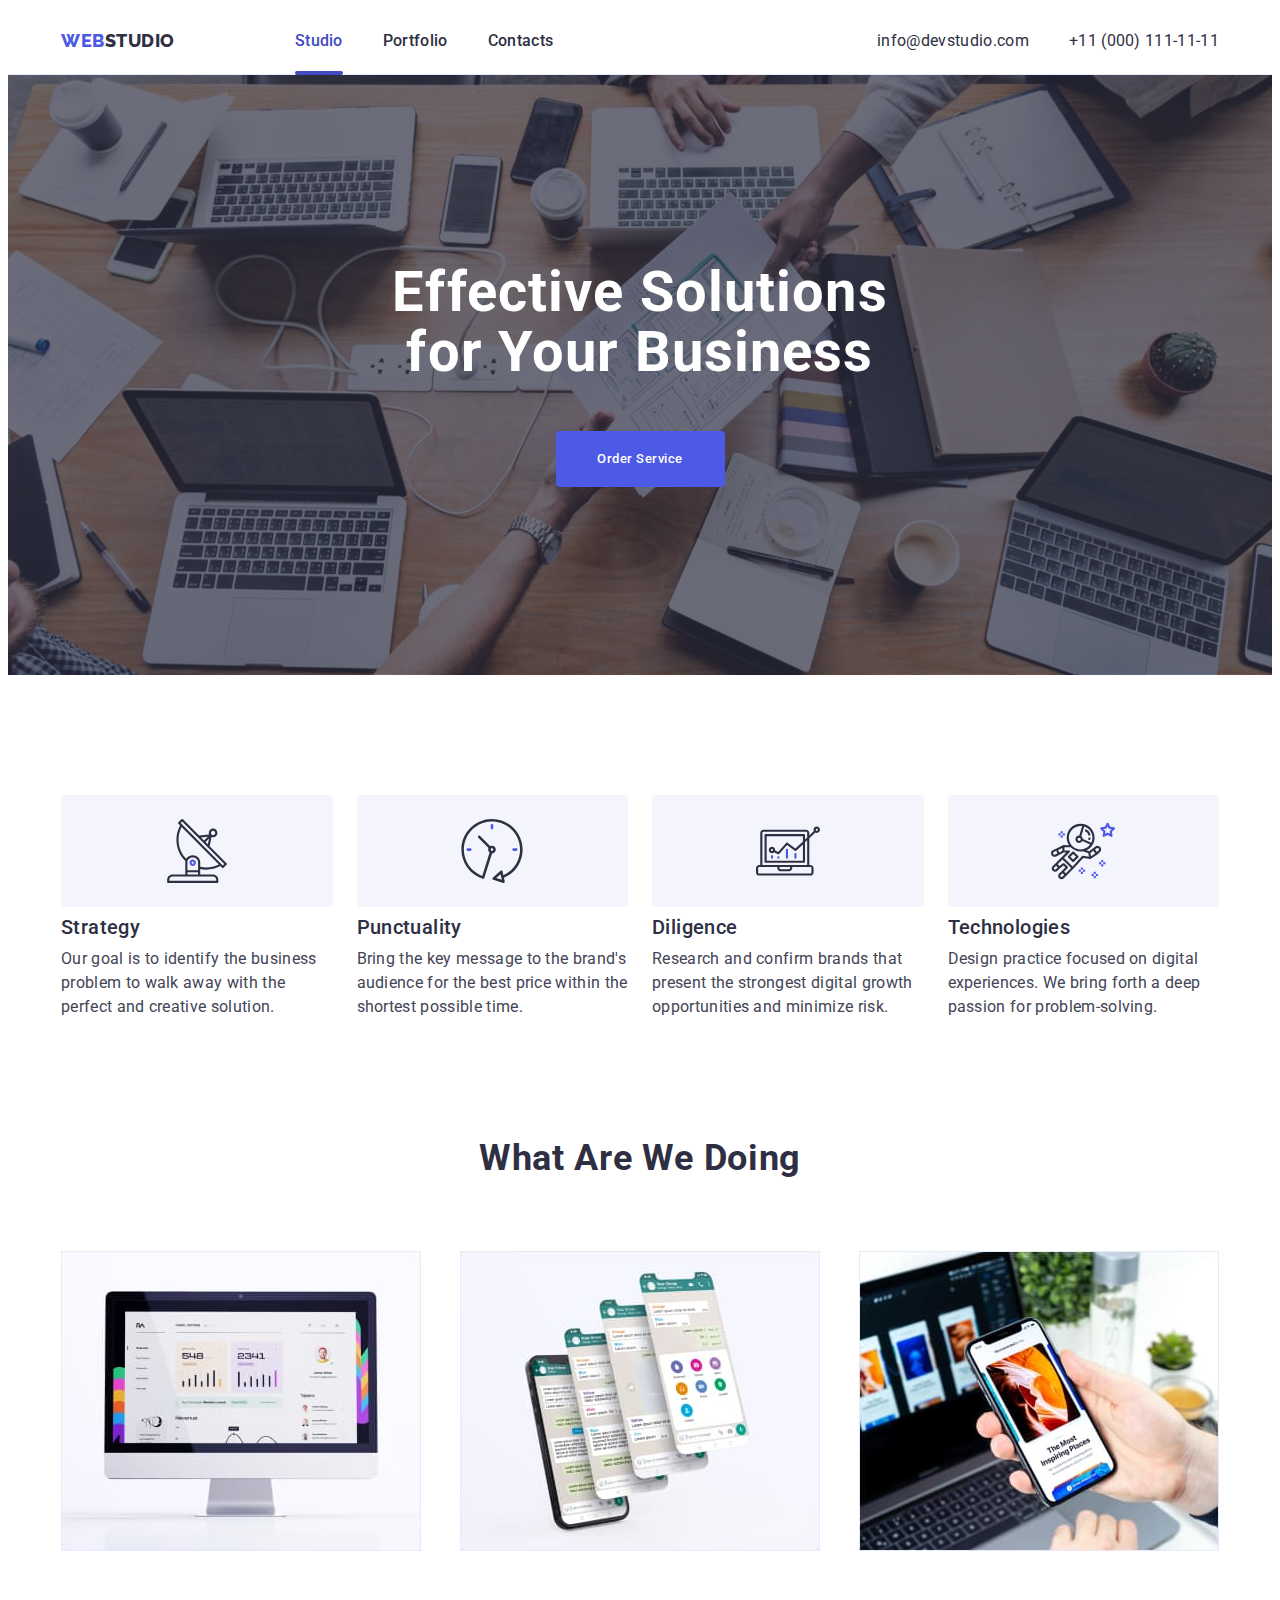
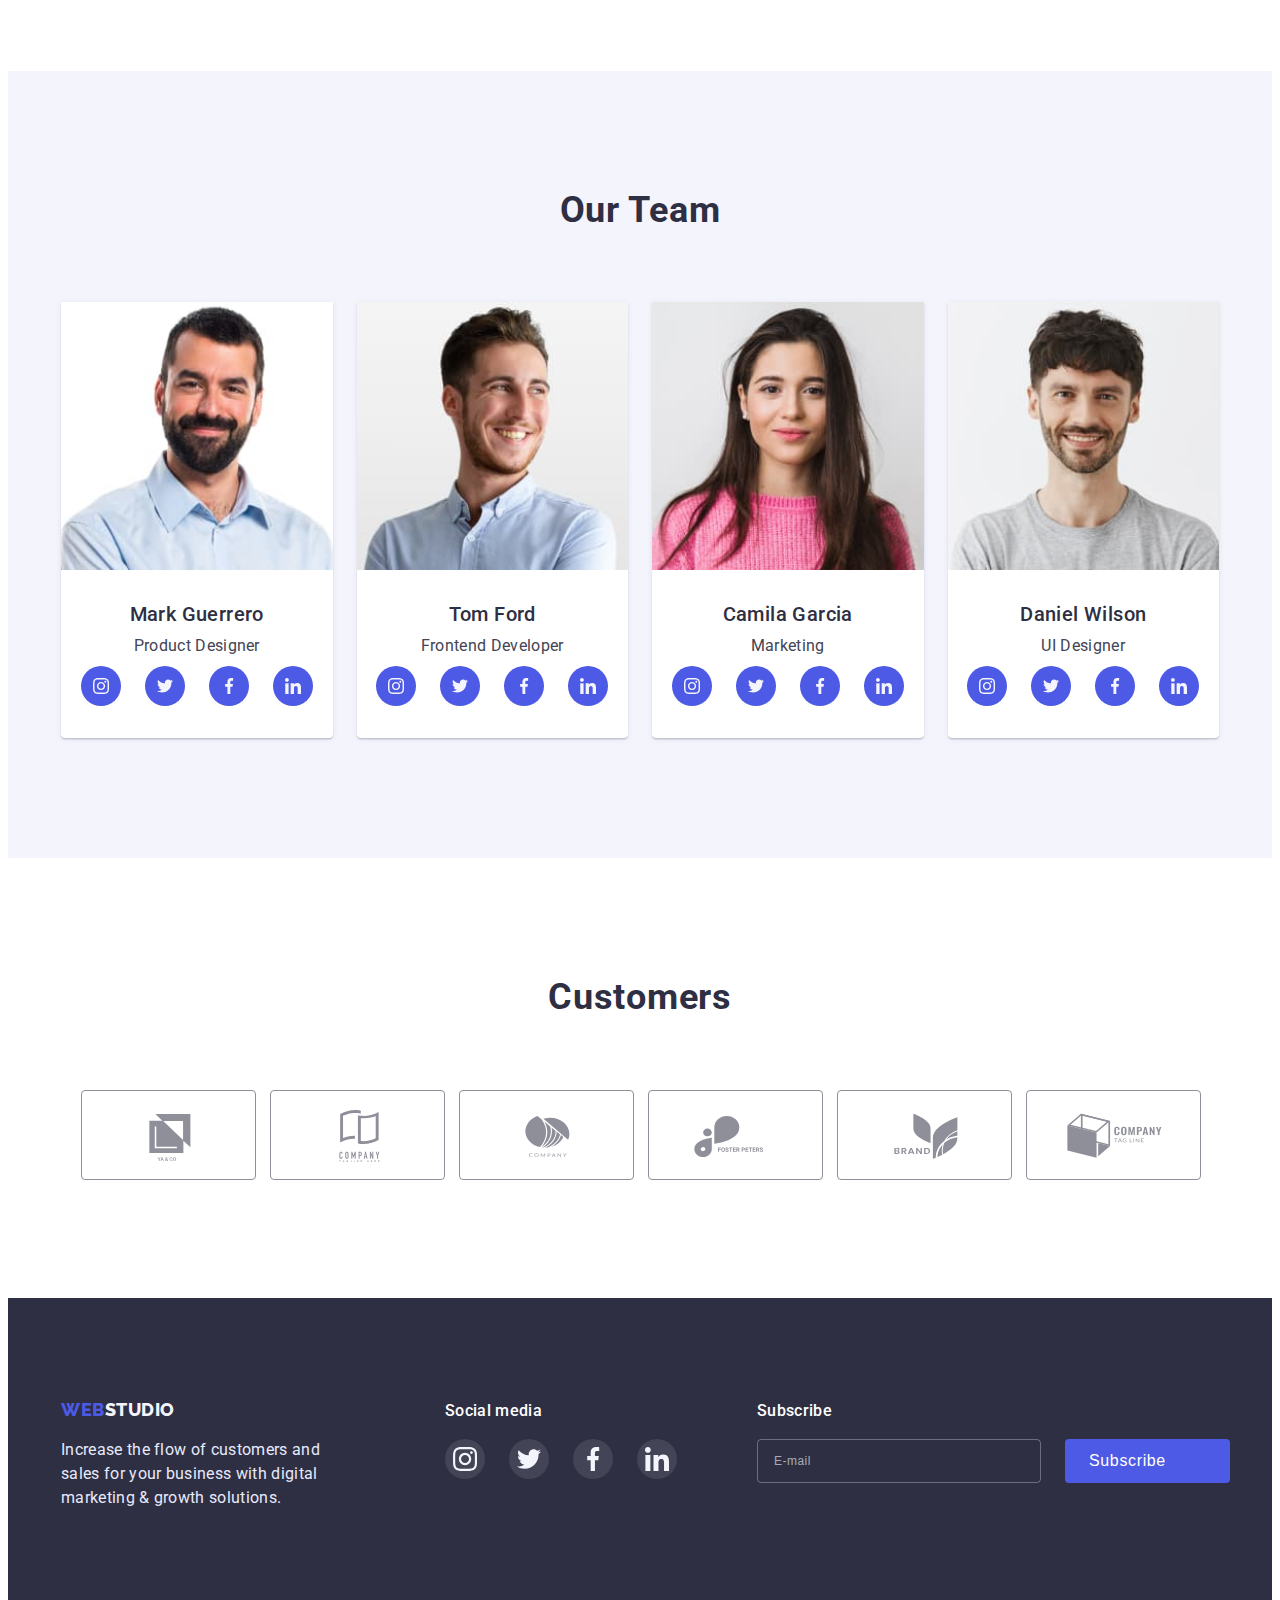
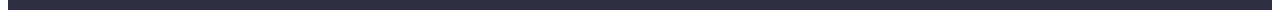
==== index.html @ ebe0e132 "mobile" ====
<!DOCTYPE html>
<html lang="en">
  <head>
    <meta charset="UTF-8" />
    <meta http-equiv="X-UA-Compatible" content="IE=edge" />
    <meta name="viewport" content="width=device-width, initial-scale=1.0" />

    <title>WebStudio</title>

    <meta name="viewport" content="width=device-width, initial-scale=1.0" />

    <link rel="icon" href="./images/favicon.ico" type="image/x-icon" />

    <link rel="preconnect" href="https://fonts.googleapis.com" />
    <link rel="preconnect" href="https://fonts.gstatic.com" crossorigin />
    <link
      href="https://fonts.googleapis.com/css2?family=Raleway:wght@800&family=Roboto:wght@400;500;700&display=swap"
      rel="stylesheet"
    />
    <link
      rel="stylesheet"
      href="https://cdnjs.cloudflare.com/ajax/libs/modern-normalize/1.1.0/modern-normalize.min.css"
      integrity="sha512-wpPYUAdjBVSE4KJnH1VR1HeZfpl1ub8YT/NKx4PuQ5NmX2tKuGu6U/JRp5y+Y8XG2tV+wKQpNHVUX03MfMFn9Q=="
      crossorigin="anonymous"
      referrerpolicy="no-referrer"
    />
    <link rel="stylesheet" href="./css/styles.css" />
    <link rel="stylesheet" href="./css/mobile.css" />
    <link rel="stylesheet" href="./css/tablet.css" />
    <link rel="stylesheet" href="./css/desktop.css" />
  </head>

  <body>
    <!-- header -->
    <header class="header-section">
      <div class="header container">
        <nav class="header-nav">
          <a class="logo-header" href="./index.html"
            ><span class="logo-web">Web</span>Studio</a
          >
          <button class="btn-burger" type="button">
            <svg class="icon-burger" width="32" height="22">
              <use href="./images/icons.svg#icon-menu"></use>
            </svg>
          </button>
          <ul class="nav-list">
            <li>
              <a class="nav-link is-active" href="./index.html">Studio</a>
            </li>
            <li><a class="nav-link" href="./portfolio.html">Portfolio</a></li>
            <li><a class="nav-link" href="#">Contacts</a></li>
          </ul>
        </nav>
        <address class="address">
          <ul class="address-list">
            <li>
              <a class="address-link" href="mailto:info@devstudio.com"
                >info@devstudio.com</a
              >
            </li>
            <li>
              <a class="address-link" href="tel:+110001111111"
                >+11 (000) 111-11-11</a
              >
            </li>
          </ul>
        </address>
      </div>
    </header>
    <main>
      <!-- hero -->
      <section class="hero-section">
        <div class="container">
          <h1 class="hero-header">Effective Solutions for Your Business</h1>
          <button class="hero-btn" type="button" data-modal-open>
            Order Service
          </button>
        </div>
      </section>
      <!-- features -->
      <section class="features">
        <div class="container">
          <h2 class="visually-hidden">Features</h2>
          <ul class="features-list">
            <li class="features-item">
              <div class="features-icon">
                <svg class="featurea-icon-pic" width="64" height="64">
                  <use href="./images/icons.svg#icon-antena"></use>
                </svg>
              </div>
              <h3 class="features-section-subtitle">Strategy</h3>
              <p class="features-description">
                Our goal is to identify the business problem to walk away with
                the perfect and creative solution.
              </p>
            </li>
            <li class="features-item">
              <div class="features-icon">
                <svg class="featurea-icon-pic" width="64" height="64">
                  <use href="./images/icons.svg#icon-clock"></use>
                </svg>
              </div>
              <h3 class="features-section-subtitle">Punctuality</h3>
              <p class="features-description">
                Bring the key message to the brand's audience for the best price
                within the shortest possible time.
              </p>
            </li>
            <li class="features-item">
              <div class="features-icon">
                <svg class="featurea-icon-pic" width="64" height="64">
                  <use href="./images/icons.svg#icon-diagram"></use>
                </svg>
              </div>
              <h3 class="features-section-subtitle">Diligence</h3>
              <p class="features-description">
                Research and confirm brands that present the strongest digital
                growth opportunities and minimize risk.
              </p>
            </li>
            <li class="features-item">
              <div class="features-icon">
                <svg class="featurea-icon-pic" width="64" height="64">
                  <use href="./images/icons.svg#icon-astronaut"></use>
                </svg>
              </div>
              <h3 class="features-section-subtitle">Technologies</h3>
              <p class="features-description">
                Design practice focused on digital experiences. We bring forth a
                deep passion for problem-solving.
              </p>
            </li>
          </ul>
        </div>
      </section>

      <!-- doing -->

      <section class="doing-section">
        <div class="container">
          <h2 class="section-title">What are we doing</h2>
          <ul class="doing-container">
            <li>
              <img
                class="card-img"
                src="./images/pc.jpg"
                alt="Monitor shows graphic"
                height="300"
                width="360"
              />
            </li>
            <li>
              <img
                class="card-img"
                src="./images/smartphon-ui.jpg"
                alt="Smartphone UI"
                height="300"
                width="360"
              />
            </li>
            <li>
              <img
                class="card-img"
                src="./images/smartphone-in-hand.jpg"
                alt="Smartphone in hand"
                height="300"
                width="360"
              />
            </li>
          </ul>
        </div>
      </section>
      <!-- team -->
      <section class="team-section">
        <div class="container">
          <h2 class="section-title">Our Team</h2>
          <ul class="team-container">
            <li class="team-card">
              <img
                class="card-img"
                src="./images/mark.jpg"
                alt="Men in blue shirt"
                height="260"
                width="264"
              />
              <div class="team-card-description">
                <h3 class="section-subtitle">Mark Guerrero</h3>
                <p class="team-card-profession">Product Designer</p>
                <ul class="social-links">
                  <li class="social-icon">
                    <a
                      href="https://www.instagram.com/"
                      target="_blank"
                      rel="noopener noreferrer"
                      class="social-icon-link"
                    >
                      <svg class="social-icon-pic" width="16" height="16">
                        <use href="./images/icons.svg#icon-instagram"></use>
                      </svg>
                    </a>
                  </li>
                  <li class="social-icon">
                    <a
                      href="https://www.twitter.com/"
                      target="_blank"
                      rel="noopener noreferrer"
                      class="social-icon-link"
                    >
                      <svg class="social-icon-pic" width="16" height="16">
                        <use href="./images/icons.svg#icon-twitter"></use>
                      </svg>
                    </a>
                  </li>
                  <li class="social-icon">
                    <a
                      href="https://www.facebook.com/"
                      target="_blank"
                      rel="noopener noreferrer"
                      class="social-icon-link"
                    >
                      <svg class="social-icon-pic" width="16" height="16">
                        <use href="./images/icons.svg#icon-facebook"></use>
                      </svg>
                    </a>
                  </li>
                  <li class="social-icon">
                    <a
                      href="https://www.linkedin.com/"
                      target="_blank"
                      rel="noopener noreferrer"
                      class="social-icon-link"
                    >
                      <svg class="social-icon-pic" width="16" height="16">
                        <use href="./images/icons.svg#icon-linkedin"></use>
                      </svg>
                    </a>
                  </li>
                </ul>
              </div>
            </li>
            <li class="team-card">
              <img
                class="card-img"
                src="./images/tom.jpg"
                alt="Smiling young men"
                height="260"
                width="264"
              />
              <div class="team-card-description">
                <h3 class="section-subtitle">Tom Ford</h3>
                <p class="team-card-profession">Frontend Developer</p>
                <ul class="social-links">
                  <li class="social-icon">
                    <a
                      href="https://www.instagram.com/"
                      target="_blank"
                      rel="noopener noreferrer"
                      class="social-icon-link"
                    >
                      <svg class="social-icon-pic" width="16" height="16">
                        <use href="./images/icons.svg#icon-instagram"></use>
                      </svg>
                    </a>
                  </li>
                  <li class="social-icon">
                    <a
                      href="https://www.twitter.com/"
                      target="_blank"
                      rel="noopener noreferrer"
                      class="social-icon-link"
                    >
                      <svg class="social-icon-pic" width="16" height="16">
                        <use href="./images/icons.svg#icon-twitter"></use>
                      </svg>
                    </a>
                  </li>
                  <li class="social-icon">
                    <a
                      href="https://www.facebook.com/"
                      target="_blank"
                      rel="noopener noreferrer"
                      class="social-icon-link"
                    >
                      <svg class="social-icon-pic" width="16" height="16">
                        <use href="./images/icons.svg#icon-facebook"></use>
                      </svg>
                    </a>
                  </li>
                  <li class="social-icon">
                    <a
                      href="https://www.linkedin.com/"
                      target="_blank"
                      rel="noopener noreferrer"
                      class="social-icon-link"
                    >
                      <svg class="social-icon-pic" width="16" height="16">
                        <use href="./images/icons.svg#icon-linkedin"></use>
                      </svg>
                    </a>
                  </li>
                </ul>
              </div>
            </li>
            <li class="team-card">
              <img
                class="card-img"
                src="./images/camila.jpg"
                alt="Young women in a pink sweater"
                height="260"
                width="264"
              />
              <div class="team-card-description">
                <h3 class="section-subtitle">Camila Garcia</h3>
                <p class="team-card-profession">Marketing</p>
                <ul class="social-links">
                  <li class="social-icon">
                    <a
                      href="https://www.instagram.com/"
                      target="_blank"
                      rel="noopener noreferrer"
                      class="social-icon-link"
                    >
                      <svg class="social-icon-pic" width="16" height="16">
                        <use href="./images/icons.svg#icon-instagram"></use>
                      </svg>
                    </a>
                  </li>
                  <li class="social-icon">
                    <a
                      href="https://www.twitter.com/"
                      target="_blank"
                      rel="noopener noreferrer"
                      class="social-icon-link"
                    >
                      <svg class="social-icon-pic" width="16" height="16">
                        <use href="./images/icons.svg#icon-twitter"></use>
                      </svg>
                    </a>
                  </li>
                  <li class="social-icon">
                    <a
                      href="https://www.facebook.com/"
                      target="_blank"
                      rel="noopener noreferrer"
                      class="social-icon-link"
                    >
                      <svg class="social-icon-pic" width="16" height="16">
                        <use href="./images/icons.svg#icon-facebook"></use>
                      </svg>
                    </a>
                  </li>
                  <li class="social-icon">
                    <a
                      href="https://www.linkedin.com/"
                      target="_blank"
                      rel="noopener noreferrer"
                      class="social-icon-link"
                    >
                      <svg class="social-icon-pic" width="16" height="16">
                        <use href="./images/icons.svg#icon-linkedin"></use>
                      </svg>
                    </a>
                  </li>
                </ul>
              </div>
            </li>
            <li class="team-card">
              <img
                class="card-img"
                src="./images/daniel.jpg"
                alt="Men in a gray t-shirt"
                height="260"
                width="264"
              />
              <div class="team-card-description">
                <h3 class="section-subtitle">Daniel Wilson</h3>
                <p class="team-card-profession">UI Designer</p>
                <ul class="social-links">
                  <li class="social-icon">
                    <a
                      href="https://www.instagram.com/"
                      target="_blank"
                      rel="noopener noreferrer"
                      class="social-icon-link"
                    >
                      <svg class="social-icon-pic" width="16" height="16">
                        <use href="./images/icons.svg#icon-instagram"></use>
                      </svg>
                    </a>
                  </li>
                  <li class="social-icon">
                    <a
                      href="https://www.twitter.com/"
                      target="_blank"
                      rel="noopener noreferrer"
                      class="social-icon-link"
                    >
                      <svg class="social-icon-pic" width="16" height="16">
                        <use href="./images/icons.svg#icon-twitter"></use>
                      </svg>
                    </a>
                  </li>
                  <li class="social-icon">
                    <a
                      href="https://www.facebook.com/"
                      target="_blank"
                      rel="noopener noreferrer"
                      class="social-icon-link"
                    >
                      <svg class="social-icon-pic" width="16" height="16">
                        <use href="./images/icons.svg#icon-facebook"></use>
                      </svg>
                    </a>
                  </li>
                  <li class="social-icon">
                    <a
                      href="https://www.linkedin.com/"
                      target="_blank"
                      rel="noopener noreferrer"
                      class="social-icon-link"
                    >
                      <svg class="social-icon-pic" width="16" height="16">
                        <use href="./images/icons.svg#icon-linkedin"></use>
                      </svg>
                    </a>
                  </li>
                </ul>
              </div>
            </li>
          </ul>
        </div>
      </section>
      <!-- custumers -->
      <section class="custumers-section">
        <div class="container">
          <h2 class="section-title">Customers</h2>
          <ul class="custumers">
            <li class="custumers-icon">
              <a href="#" class="custumers-icon-link">
                <svg class="custumers-icon-pic" width="104" height="56">
                  <use href="./images/icons.svg#icon-client1"></use>
                </svg>
              </a>
            </li>
            <li class="custumers-icon">
              <a href="#" class="custumers-icon-link">
                <svg class="custumers-icon-pic" width="104" height="56">
                  <use href="./images/icons.svg#icon-client2"></use>
                </svg>
              </a>
            </li>
            <li class="custumers-icon">
              <a href="#" class="custumers-icon-link">
                <svg class="custumers-icon-pic" width="104" height="56">
                  <use href="./images/icons.svg#icon-client3"></use>
                </svg>
              </a>
            </li>
            <li class="custumers-icon">
              <a href="#" class="custumers-icon-link">
                <svg class="custumers-icon-pic" width="104" height="56">
                  <use href="./images/icons.svg#icon-client4"></use>
                </svg>
              </a>
            </li>
            <li class="custumers-icon">
              <a href="#" class="custumers-icon-link">
                <svg class="custumers-icon-pic" width="104" height="56">
                  <use href="./images/icons.svg#icon-client5"></use>
                </svg>
              </a>
            </li>
            <li class="custumers-icon">
              <a href="#" class="custumers-icon-link">
                <svg class="custumers-icon-pic" width="104" height="56">
                  <use href="./images/icons.svg#icon-client6"></use>
                </svg>
              </a>
            </li>
          </ul>
        </div>
      </section>
    </main>
    <!-- footer -->
    <footer class="footer-section">
      <div class="container footer-blocks">
        <div class="footer-studio">
          <a class="logo-footer logo-header" href="./index.html"
            ><span class="logo-web">Web</span>Studio</a
          >
          <p class="footer-text">
            Increase the flow of customers and sales for your business with
            digital marketing & growth solutions.
          </p>
        </div>

        <div class="footer-social">
          <p class="footer-social-discription">Social media</p>
          <ul class="social-links footer-social-gap">
            <li class="social-icon">
              <a
                href="https://www.instagram.com/"
                target="_blank"
                rel="noopener noreferrer"
                class="social-icon-link footer-social-icon"
              >
                <svg class="social-icon-pic" width="24" height="24">
                  <use href="./images/icons.svg#icon-instagram"></use>
                </svg>
              </a>
            </li>
            <li class="social-icon">
              <a
                href="https://www.twitter.com/"
                target="_blank"
                rel="noopener noreferrer"
                class="social-icon-link footer-social-icon"
              >
                <svg class="social-icon-pic" width="24" height="24">
                  <use href="./images/icons.svg#icon-twitter"></use>
                </svg>
              </a>
            </li>
            <li class="social-icon">
              <a
                href="https://www.facebook.com/"
                target="_blank"
                rel="noopener noreferrer"
                class="social-icon-link footer-social-icon"
              >
                <svg class="social-icon-pic" width="24" height="24">
                  <use href="./images/icons.svg#icon-facebook"></use>
                </svg>
              </a>
            </li>
            <li class="social-icon">
              <a
                href="https://www.linkedin.com/"
                target="_blank"
                rel="noopener noreferrer"
                class="social-icon-link footer-social-icon"
              >
                <svg class="social-icon-pic" width="24" height="24">
                  <use href="./images/icons.svg#icon-linkedin"></use>
                </svg>
              </a>
            </li>
          </ul>
        </div>

        <div class="footer-form">
          <p class="footer-social-discription">Subscribe</p>
          <form class="footer-subscribe">
            <input
              class="footer-input"
              type="email"
              placeholder="E-mail"
              name="user-email"
            />
            <button type="submit" class="btn-subscribe">
              Subscribe
              <svg height="24" width="24" class="btn-subscribe-pic">
                <use href="./images/icons.svg#icon-send"></use>
              </svg>
            </button>
          </form>
        </div>
      </div>
    </footer>

    <!-- backdrop -->
    <div class="backdrop is-hidden" data-modal>
      <div class="modal">
        <button class="close-btn" type="button" data-modal-close>
          <svg class="close-btn-pic" width="8px" height="8px">
            <use href="./images/icons.svg#icon-close"></use>
          </svg>
        </button>

        <p class="modal-header">
          Leave your contacts and we will call you back
        </p>
        <form class="form-modal">
          <ul>
            <li class="modal-input-item">
              <label class="modal-input-label label-name" for="name"
                >Name</label
              >
              <input
                type="text"
                name="name"
                id="name"
                class="modal-input input-name"
                required
              />
              <svg class="modal-input-pic" width="12" height="12">
                <use href="./images/icons.svg#icon-contact"></use>
              </svg>
            </li>

            <li class="modal-input-item">
              <label class="modal-input-label" for="phone">Phone</label>
              <input
                type="tel"
                name="phone"
                id="phone"
                class="modal-input"
                required
              />
              <svg class="modal-input-pic" width="13" height="13">
                <use href="./images/icons.svg#icon-phone"></use>
              </svg>
            </li>

            <li class="modal-input-item">
              <label class="modal-input-label" for="email">Email</label>
              <input
                type="email"
                name="email"
                id="email"
                class="modal-input"
                required
              />
              <svg class="modal-input-pic" width="15" height="12">
                <use href="./images/icons.svg#icon-mail"></use>
              </svg>
            </li>
          </ul>

          <label class="modal-input-label" for="text">Comment</label>
          <textarea
            name="comment"
            id="text"
            class="modal-input modal-input-textarea"
            placeholder="Text input"
          ></textarea>

          <div class="terms-acces">
            <label class="modal-input-label modal-input-terms" for="agree">
              <input
                class="modal-input-checkbox visually-hidden"
                type="checkbox"
                name="agree"
                id="agree"
                required
              /><span class="alt-checkbox"
                ><svg class="modal-check-pic" width="10" height="8">
                  <use href="./images/icons.svg#icon-checked"></use></svg
              ></span>
              I accept the terms and conditions of the
              <a class="privat-policy" href="#">Privacy Policy</a></label
            >
          </div>
          <button class="btn-modal-send" type="submit">Send</button>
        </form>
      </div>
    </div>

    <!-- mobile-menu -->

    <div class="mobile">
      <button class="close-btn mobile-close-btn" type="button" data-modal-close>
        <svg class="close-btn-pic" width="8px" height="8px">
          <use href="./images/icons.svg#icon-close"></use>
        </svg>
      </button>
      <ul class="mobile-nav-list">
        <li>
          <a class="nav-link" href="./index.html">Studio</a>
        </li>
        <li><a class="nav-link" href="./portfolio.html">Portfolio</a></li>
        <li><a class="nav-link mobile-nav-link" href="#">Contacts</a></li>
      </ul>
      <div class="mobile-bottom">
        <address class="mobile-address">
          <ul class="address-list">
            <li>
              <a class="mobile-phone" href="tel:+110001111111"
                >+11 (000) 111-11-11</a
              >
            </li>
            <li>
              <a class="address-link" href="mailto:info@devstudio.com"
                >info@devstudio.com</a
              >
            </li>
          </ul>
        </address>
        <ul class="social-links">
          <li class="social-icon">
            <a
              href="https://www.instagram.com/"
              target="_blank"
              rel="noopener noreferrer"
              class="social-icon-link"
            >
              <svg class="social-icon-pic" width="16" height="16">
                <use href="./images/icons.svg#icon-instagram"></use>
              </svg>
            </a>
          </li>
          <li class="social-icon">
            <a
              href="https://www.twitter.com/"
              target="_blank"
              rel="noopener noreferrer"
              class="social-icon-link"
            >
              <svg class="social-icon-pic" width="16" height="16">
                <use href="./images/icons.svg#icon-twitter"></use>
              </svg>
            </a>
          </li>
          <li class="social-icon">
            <a
              href="https://www.facebook.com/"
              target="_blank"
              rel="noopener noreferrer"
              class="social-icon-link"
            >
              <svg class="social-icon-pic" width="16" height="16">
                <use href="./images/icons.svg#icon-facebook"></use>
              </svg>
            </a>
          </li>
          <li class="social-icon">
            <a
              href="https://www.linkedin.com/"
              target="_blank"
              rel="noopener noreferrer"
              class="social-icon-link"
            >
              <svg class="social-icon-pic" width="16" height="16">
                <use href="./images/icons.svg#icon-linkedin"></use>
              </svg>
            </a>
          </li>
        </ul>
      </div>
    </div>
    <script src="./js/modal.js"></script>
  </body>
</html>
---- css/styles.css ----
body {
    background-color: var(--color-alternative);
    color: var(--color-text);
    line-height: 1.5;
    font-family: 'Roboto', sans-serif;
}

@keyframes pulse {
    0% {
        box-shadow: 0px 1px 1px 1px rgba(0, 0, 0, 0.14), 0px 1px 3px 1px rgba(0, 0, 0, 0.12), 0px 2px 1px 1px rgba(0, 0, 0, 0.2);
    }

    50% {
        box-shadow: 0px 3px 3px 1px rgba(77,
                90,
                229, 0.14), 0px 3px 3px 1px rgba(77,
                90,
                229, 0.12), 0px 3px 3px 1px rgba(077,
                90,
                229, 0.2);
    }

    100% {
        box-shadow: 0px 3px 3px 1px rgba(64,
                75,
                191, 0.14), 0px 3px 3px 1px rgba(64,
                75,
                191, 0.12), 0px 3px 3px 1px rgba(64,
                75,
                191, 0.2);
    }
}

h1,
h2,
h3,
h4,
h5,
h6,
p {
    margin: 0;
    padding: 0;
}

ul {
    list-style: none;
    margin: 0;
    padding: 0;
}

p {
    letter-spacing: 0.02em
}

:root {
    --color-text: #434455;
    --color-main: #4d5ae5;
    --color-hover: rgb(64, 75, 191);
    --color-text-accent: #2E2F42;
    --color-text-unaccent: #F4F4FD;
    --color-alternative: #fff;
    --transition-type: cubic-bezier(0.4, 0, 0.2, 1);
}

/* common styles */

/* .section-subtitle {
    font-weight: 500;
    font-size: 20px;
    line-height: 1.2;
    color: var(--color-text-accent);
    letter-spacing: 0.02em;
    margin-bottom: 8px;
}

.section-title {
    margin-bottom: 72px;
    font-size: 36px;
    line-height: 1.11;
    text-align: center;
    text-transform: capitalize;
    color: var(--color-text-accent);
    letter-spacing: 0.02em;
}

.card-img {
    max-width: 100%;
    display: block;
}

.social-links {
    display: flex;
    gap: 24px;
}

.social-icon {
    height: 40px;
    width: 40px;

}

.social-icon-pic {
    fill: var(--color-text-unaccent);
}

.social-icon-link {
    width: 100%;
    background-color: var(--color-main);
    border-radius: 50%;
    height: 100%;
    display: flex;
    justify-content: center;
    align-items: center;
    transition: background-color;
    transition-duration: 250ms;
    transition-timing-function: var(--transition-type);
}

.social-icon-link:hover,
.social-icon-link:focus {
    background-color: var(--color-hover);
    outline: none;
} */


/* header */








/* hero */








/* Features */



/* doing */



/* team */














/* custumers */










/* switcher */
.switcher-section {
    padding-top: 96px;
    padding-bottom: 120px;
}

.switcher {
    display: flex;
    justify-content: center;
    margin-bottom: 72px;
}

.switcher-btn {
    padding: 12px 24px;
    font-weight: 500;
    background-color: var(--color-text-unaccent);
    font-size: 16px;
    letter-spacing: 0.04em;
    color: var(--color-main);
    cursor: pointer;
    border-radius: 4px;
    border-width: 0;
    font-family: inherit;
    transition: color, box-shadow, background-color;
    transition-duration: 250ms;
    transition-timing-function: var(--transition-type);
}

.switcher-item:not(:last-child) {
    margin-right: 24px;
    outline: none;
}

.switcher-btn:hover,
.switcher-btn:focus {
    box-shadow: 0 2px 4px 0 rgba(0, 0, 0, 0.2), 0 3px 8px 0 rgba(0, 0, 0, 0.19);
    box-shadow: 0px 3px 1px rgba(0, 0, 0, 0.1), 0px 2px 1px rgba(0, 0, 0, 0.08), 0px 2px 2px rgba(0, 0, 0, 0.12);
    background-color: var(--color-hover);
    color: var(--color-text-unaccent);
    outline: none;
}

/* portfolio */
.portfolio {
    display: flex;
    flex-wrap: wrap;
    gap: 48px 24px;
}


.link-portfolio {
    display: block;
    height: 100%;
    width: 100%;
    text-decoration: none;
    color: inherit;
    transition: box-shadow;
    transition-duration: 250ms;
    transition-timing-function: var(--transition-type);
}

.portfolio-card-subscription {
    padding: 32px 0px 32px 16px;
    border: 1px solid #E7E9FC;

    border-top: none;
}

.link-portfolio:hover,
.link-portfolio:focus {
    box-shadow: 0px 1px 6px rgba(46, 47, 66, 0.08), 0px 1px 1px rgba(46, 47, 66, 0.16), 0px 2px 1px rgba(46, 47, 66, 0.08);
    outline: none;
}

.card-img-hover-thomb {
    position: relative;
    overflow: hidden;
}

.card-img-hover {
    position: absolute;
    height: 100%;
    width: 100%;
    background-color: var(--color-main);
    padding: 40px 32px;

    color: var(--color-text-unaccent);
    font-weight: 400;
    font-size: 16px;
    line-height: 24px;
    line-height: 1.5;
    letter-spacing: 0.02em;

    border-width: 0px;

    transition: transform;
    transition-duration: 250ms;
    transition-timing-function: var(--transition-type);
}



.link-portfolio:hover .card-img-hover,
.link-portfolio:focus .card-img-hover {
    transform: translateY(-100%);
}

/* footer */



























/* backdrop */
---- css/mobile.css ----
/* common styles */

.section-subtitle {
    font-weight: 500;
    font-size: 20px;
    line-height: 1.2;
    color: var(--color-text-accent);
    letter-spacing: 0.02em;
    margin-bottom: 8px;
}

.section-title {
    margin-bottom: 72px;
    font-size: 36px;
    line-height: 1.11;
    text-align: center;
    text-transform: capitalize;
    color: var(--color-text-accent);
    letter-spacing: 0.02em;
}

.card-img {
    max-width: 100%;
    width: 100%;
    height: auto;
    display: block;
}

.social-links {
    display: flex;
    justify-content: space-between;

}

.social-icon {
    height: 40px;
    width: 40px;

}

.social-icon-pic {
    fill: var(--color-text-unaccent);
}

.social-icon-link {
    width: 100%;
    background-color: var(--color-main);
    border-radius: 50%;
    margin: 0 auto;
    height: 100%;
    display: flex;
    justify-content: center;
    align-items: center;
    transition: background-color;
    transition-duration: 250ms;
    transition-timing-function: var(--transition-type);
}

.social-icon-link:hover,
.social-icon-link:focus {
    background-color: var(--color-hover);
    outline: none;
}

.container {
    width: 100%;
    margin: 0px auto;
    padding: 0px 15px;

}

/* header */

.logo-web {
    color: var(--color-main)
}

.logo-header {
    font-family: 'Raleway', sans-serif;
    font-weight: 800;
    font-size: 18px;
    line-height: 1.33;
    letter-spacing: 0.03em;
    text-transform: uppercase;
    text-decoration: none;
    color: var(--color-text-accent);

}

.btn-burger {
    border: none;
}


.header {

    padding-top: 24px;
    padding-bottom: 22px;
}

.header-section {
    border-bottom: 1px solid #E7E9FC;
}

.header-nav {
    display: flex;
    align-items: center;
    justify-content: space-between;
}

.nav-list {
    display: none
}


.address {
    display: none;
}



/* hero */

.hero-section {
    background-image: linear-gradient(rgba(46, 47, 66, 0.7), rgba(46, 47, 66, 0.7)),
        url(../images/people-office.jpg);
    background-position: center;
    background-repeat: no-repeat;
    max-width: 1440px;
    object-fit: contain;
    margin-left: auto;
    margin-right: auto;
    padding: 112px 0px;
    text-align: center;
}

.hero-header {
    margin: 0px auto 72px;
    font-size: 36px;
    line-height: 1.11;
    letter-spacing: 0.02em;
    color: var(--color-alternative);
    max-width: 496px;
}

.hero-btn {
    font-weight: 500;
    letter-spacing: 0.04em;
    color: var(--color-alternative);
    background-color: var(--color-main);
    cursor: pointer;
    border-width: 0;
    width: 169px;
    height: 56px;
    border-radius: 4px;
    font-family: inherit;
    transition: background-color;
    transition-duration: 250ms;
    transition-timing-function: var(--transition-type);

}

.hero-btn:hover,
.hero-btn:focus {
    background-color: var(--color-hover);
    outline: none;
}

/* features */

.visually-hidden {
    position: absolute;
    width: 1px;
    height: 1px;
    margin: -1px;
    border: 0;
    padding: 0;

    white-space: nowrap;
    clip-path: inset(100%);
    clip: rect(0 0 0 0);
    overflow: hidden;
}

.features>.container {
    padding: 0 16px;
}

.features {
    padding-top: 96px;
    padding-bottom: 96px;
}

.features-list {
    display: flex;
    flex-wrap: wrap;
    gap: 72px;

}

.features-section-subtitle {
    margin: 0 auto;
    font-weight: 700;
    font-size: 36px;
    line-height: 1.11;
    text-align: center;
    letter-spacing: 0.02em;
}

.features-item {
    flex-basis: 100%;
}

.features-icon {
    display: none;
}

/* doing */

.doing-section {
    display: none;

}

/* team */


.team-section {
    background-color: var(--color-text-unaccent);
    padding-top: 96px;
    padding-bottom: 128px;

}

.team-container {
    display: flex;
    flex-wrap: wrap;
    gap: 72px;
}

.team-card {

    flex-basis: 100%;
    border-radius: 4px;
    background-color: var(--color-alternative);
    box-shadow: 0px 1px 6px rgba(46, 47, 66, 0.08), 0px 1px 1px rgba(46, 47, 66, 0.16), 0px 2px 1px rgba(46, 47, 66, 0.08);
    border-radius: 0px 0px 4px 4px;
}

.team-card-description {
    padding: 32px 16px;
    text-align: center;
}

.team-card-social {
    display: flex;
}

.team-card-social {
    display: flex;
    padding-top: 8px;
    justify-content: space-between;
}

.team-card-profession {
    margin-bottom: 8px;
}

/* costumers */

.custumers-section {
    padding-top: 96px;
    padding-bottom: 96px;
}

.custumers {
    display: flex;
    flex-wrap: wrap;
    justify-content: center;
    gap: 72px 16px;
}

.custumers-icon {
    width: calc((100% - 16px) / 2);
    height: 88px;
}

.custumers-icon-link {
    height: 100%;
    width: 100%;
    display: flex;
    border-radius: 4px;
    border: 1px solid #8E8F99;
    justify-content: center;
    align-items: center;
    transition: border-color;
    transition-duration: 250ms;
    transition-timing-function: var(--transition-type);

}

.custumers-icon-pic {
    fill: #8E8F99;
    transition: fill;
    transition-duration: 250ms;
    transition-timing-function: var(--transition-type);
}

.custumers-icon-link:hover,
.custumers-icon-link:focus {
    border-color: var(--color-hover);
    outline: none;
}

.custumers-icon-link:hover .custumers-icon-pic,
.custumers-icon-link:focus .custumers-icon-pic {
    fill: var(--color-hover);
    outline: none;
}

/* footer */
.secttion-footer>.container {
    padding: 0 15px;
}

.footer-section {
    background-color: var(--color-text-accent);
    padding-top: 96px;
    padding-bottom: 96px;
    text-align: center;
}

.footer-blocks {
    display: flex;
    flex-wrap: wrap;
    gap: 72px;
    justify-content: center;
}

.logo-footer {
    color: var(--color-text-unaccent);
    padding-bottom: 17px;
    display: block;
}

.footer-text {
    width: 268px;
    text-align: left;
    color: #E7E9FC;

}

.footer-social-gap {
    gap: 16px
}

.footer-social-discription {
    color: var(--color-alternative);
    margin-bottom: 16px;
    font-weight: 500;
}



.footer-social-icon {
    background-color: rgba(256, 256, 256, 0.1);
}

.footer-social-icon:hover,
.footer-social-icon:focus {
    background-color: #31D0AA;
    outline: none;
}

.footer-subscribe {
    justify-content: center;
    flex-wrap: wrap;
    display: flex;
    gap: 16px;
}

.btn-subscribe {
    padding: 8px 24px;
    background-color: var(--color-main);
    border-width: 0px;
    border-radius: 4px;
    font-size: 16px;
    line-height: 1.5;
    letter-spacing: 0.04em;
    font-weight: 500;
    color: var(--color-alternative);
    display: flex;
    gap: 16px;
    align-items: center;
    cursor: pointer;
    transition: background-color;
    transition-duration: 250ms;
    transition-timing-function: var(--transition-type);
}

.btn-subscribe:hover,
.btn-subscribe:focus {
    outline: none;
    background-color: var(--color-hover);
}

.footer-input::placeholder {
    color: rgba(255, 255, 255, 0.6);
    font-size: 12px;
    line-height: 2;
    letter-spacing: 0.04em;
    transition: color 250ms var(--transition-type);
}

.footer-input {
    padding-left: 16px;
    width: 100%;
    height: 40px;
    border-radius: 4px;
    background-color: transparent;
    border-width: 0;
    border: 1px solid rgba(255, 255, 255, 0.3);


    color: var(--color-alternative);
    font-size: 12px;
    line-height: 2;
    letter-spacing: 0.04em;
}

.footer-input:focus,
.footer-input:hover {
    outline: none;
    border: 1px solid var(--color-alternative);
}

.footer-input:focus::placeholder,
.footer-input:hover::placeholder {
    color: var(--color-alternative);
}

.btn-subscribe-pic {
    fill: var(--color-alternative);
}

/* backdrop */

.backdrop.is-hidden {
    opacity: 0;
    pointer-events: none;
    visibility: hidden;
}

.backdrop {
    position: fixed;
    top: 0;
    right: 0;
    width: 100%;
    height: 100%;
    background: rgba(46, 47, 66, 0.4);
    opacity: 1;
    visibility: visible;
    transition: opacity 250ms cubic-bezier(0.4, 0, 0.2, 1), visibility 250ms var(--transition-type);

}

.backdrop.is-hidden .modal {
    transform: translate(-50%, -50%) scale(1.1);
    visibility: hidden;
}

.modal {
    position: absolute;
    top: 50%;
    left: 50%;
    width: 100%;
    max-width: 392px;
    min-height: 586px;
    border-radius: 4px;
    padding: 24px 16px;
    background-color: var(--color-alternative);
    box-shadow: 0px 1px 1px rgba(0, 0, 0, 0.14), 0px 1px 3px rgba(0, 0, 0, 0.12), 0px 2px 1px rgba(0, 0, 0, 0.2);

    transform: translate(-50%, -50%) scale(1);
    transition: transform 250ms var(--transition-type);


    animation: pulse;
    animation-duration: 6s;
    animation-iteration-count: infinite;
}

.modal-header {

    line-height: 1.5;
    font-weight: 500;
    text-align: center;
    letter-spacing: 0.02em;
    margin-bottom: 16px;
    padding-top: 24px;
    color: var(--color-text-accent);
}

.close-btn {

    height: 24px;
    width: 24px;
    border-radius: 50%;
    border: 1px solid rgba(46, 47, 66, 0.1);
    background-color: #E7E9FC;
    margin-right: 8px;
    margin-left: auto;
    display: flex;
    justify-content: center;
    align-items: center;
    cursor: pointer;
    transition: background-color 250ms var(--transition-type);

}

.modal-input-item {
    position: relative;
    margin-bottom: 8px;
}

.modal-input-label {
    display: block;
    font-size: 12px;
    line-height: 1.17;
    letter-spacing: 0.01em;
    color: #8E8F99;
    margin-bottom: 4px;
}

.modal-input {
    display: block;
    border-radius: 4px;
    width: 100%;
    height: 40px;
    border: 1px solid rgba(46, 47, 66, 0.2);
    padding-left: 38px;
    transition: border-color 250ms var(--transition-type);
}

.modal-input-pic {
    position: absolute;
    bottom: 14px;
    left: 19px;
    transition: fill 250ms var(--transition-type);
}

.modal-input-textarea {
    resize: none;
    height: 120px;
    padding: 8px 16px;
    width: 100%;
    margin-bottom: 18px;
}

.privat-policy {
    color: var(--color-main);
}

.modal-input-textarea::placeholder {
    font-size: 12px;
    line-height: 1.17;
    letter-spacing: 0.04em;
    color: rgba(46, 47, 66, 0.4);
}

.terms-acces {
    display: flex;
    align-items: center;
    gap: 8px;
}

.modal-input-terms {
    letter-spacing: 0.04em;
    margin: 0;
    margin-left: 24px;
    position: relative;
}

.modal-input:hover,
.modal-input:focus {
    outline: none;
    border: 1px solid var(--color-main);
}


.alt-checkbox {
    position: absolute;
    left: -23px;
    bottom: 1px;
    display: flex;
    align-items: center;
    justify-content: center;
    width: 16px;
    height: 16px;
    background-color: var(--color-text-unaccent);
    border: 1px solid #2E2F42;
    border-radius: 2px;

    transition: background-color 250ms var(--transition-type),
        border-color 250ms var(--transition-type);
}

.modal-check-pic {
    fill: var(--color-text-unaccent);
}

.modal-input:focus+.modal-input-pic,
.modal-input:hover+.modal-input-pic {
    fill: var(--color-main);
}

.modal-input-checkbox:checked+.alt-checkbox {
    background-color: var(--color-main);
    border-color: var(--color-main);
}

.btn-modal-send {
    display: block;
    height: auto;
    width: 169px;
    padding: 16px 32px;
    background-color: var(--color-main);
    box-shadow: 0px 4px 4px rgba(0, 0, 0, 0.15);
    border-radius: 4px;
    border: 0;
    margin: 0 auto;
    margin-top: 24px;
    font-weight: 500;
    font-size: 16px;
    line-height: 1.5;
    letter-spacing: 0.04em;
    color: var(--color-alternative);
    cursor: pointer;

    transition: background-color;
    transition-duration: 250ms;
    transition-timing-function: var(--transition-type);
}

.btn-modal-send:hover {

    background-color: var(--color-hover);
}

.close-btn-pic {
    fill: #2E2F42;
    transition: fill 250ms var(--transition-type);

}

.close-btn:hover,
.close-btn:focus {
    background-color: var(--color-hover);
    border: none;
}

.close-btn:hover .close-btn-pic,
.close-btn:focus .close-btn-pic {
    fill: var(--color-alternative);
}

/* mobile */

.mobile {
    position: fixed;
    display: flex;
    flex-direction: column;
    justify-content: space-between;
    top: 0;
    left: 0;
    width: 100%;
    height: 100%;
    min-width: 100%;
    min-height: 100%;
    padding: 80px 40px 40px 40px;
    background-color: #ffffff;
    z-index: 1;
    opacity: 1;
    transform: scale(1);
    transition: transform 250ms var(--transition-type);
    transition: opacity 250ms cubic-bezier(0.4, 0, 0.2, 1), visibility 250ms var(--transition-type);
}

.mobile.is-hidden {
    opacity: 0;
    pointer-events: none;
    visibility: hidden;
    transform: scale(0.6);
    transform-origin: right;
}

.mobile-nav-list {
    display: flex;
    flex-direction: column;
    gap: 40px;
    text-align: left;
}

.mobile-close-btn {
    height: 24px;
    width: 24px;
    position: absolute;
    top: 24px;
    right: 24px;
    border-radius: 50%;
    border: 1px solid rgba(46, 47, 66, 0.1);

    margin-left: auto;
    display: flex;
    justify-content: center;
    align-items: center;
    cursor: pointer;
    background-color: transparent;
}

.nav-link {
    font-weight: 700;
    font-size: 36px;
    line-height: 1.11;
    letter-spacing: 0.02em;
    color: var(--color-text-accent);
    text-decoration: none;
}

.mobile-nav-link {
    color: var(--color-main);
}

.mobile-address {
    text-align: left;
    margin-bottom: 48px;
}

.mobile-phone {
    display: block;
    margin-bottom: 40px;
    font-weight: 700;
    font-size: 36px;
    line-height: 1.11;

    letter-spacing: 0.02em;
    text-decoration: none;
    font-style: normal;
    color: var(--color-main);
}

.address-link {
    font-size: 20px;
    line-height: 1.2;
    letter-spacing: 0.02em;
    text-decoration: none;
    font-style: normal;
    color: #434455;
}


/* phone properties */

@media screen and (min-width: 480px) {
    .container {
        max-width: 428px;
    }

}

@media screen and (min-width: 480px) and (max-width: 479px) {
    .team-section>.container {
        padding: 0 82px;
    }
}
---- css/tablet.css ----
@media screen and (min-width: 768px) {

    /* commonstyles */

    .container {
        max-width: 768px;
        padding: 0 16px;
    }

    .section-subtitle {

        font-weight: 500;
        font-size: 20px;
        line-height: 1.2;
        color: var(--color-text-accent);
        letter-spacing: 0.02em;
        margin-bottom: 8px;
    }

    .social-links {
        justify-content: center;
        gap: 24px;

    }

    /* header */
    .btn-burger {
        display: none;
    }



    .header {
        padding: 0 16px;
        display: flex;
        align-items: center;
    }

    .header-nav {
        display: flex;
        align-items: center;
    }

    .nav-list {
        display: flex;
        margin-left: 120px;
        gap: 40px;
    }



    .nav-link {
        padding: 24px 0px;
        position: relative;
        display: block;
        font-weight: 500;
        font-size: 16px;
        color: var(--color-text-accent);
        text-decoration: none;
        letter-spacing: 0.02em;
        transition: color;
        transition-duration: 250ms;
        transition-timing-function: var(--transition-type);
    }

    .is-active {
        color: var(--color-hover);
    }

    .is-active::after {
        content: '';
        bottom: -1px;
        display: block;
        width: 100%;
        height: 4px;
        border-radius: 3px;
        position: absolute;
        background-color: var(--color-hover);
    }

    .nav-link:hover,
    .nav-link:focus {
        color: var(--color-hover);
        outline: none;
    }

    .address {
        display: block;
        font-style: normal;
        margin-left: auto;
    }

    .address-list {

        text-align: right;
    }

    .address-link {
        text-decoration: none;
        color: var(--color-text-accent);
        font-style: normal;
        font-size: 12px;
        line-height: 1.17;
        letter-spacing: 0.04em;

        transition: color;
        transition-duration: 250ms;
        transition-timing-function: var(--transition-type);
    }


    .address-link:hover,
    .address-link:focus {
        color: var(--color-hover);
        outline: none;

    }

    /* hero */

    .hero-section {
        padding: 112px 0px 108px 0px;
    }

    .hero-header {
        margin: 0px auto 40px;
        font-size: 56px;
        line-height: 1.07;
    }

    /* features */


    .features>.container {
        padding: 0 16px;
    }

    .features-list {
        gap: 72px 24px;
    }

    .features-section-subtitle {
        text-align: left;
        font-weight: 500;
        font-size: 20px;
        line-height: 1.2;
        color: var(--color-text-accent);
        letter-spacing: 0.02em;
        margin-bottom: 8px;
    }

    .features-item {
        flex-basis: calc((100% - 24px) / 2);
    }

    /* doing */

    /* team */

    .team-section {
        padding-bottom: 104px;
    }

    .team-container {
        gap: 64px 24px;
    }

    .team-card {
        flex-basis: calc((100% - 24px) / 2);
    }

    /* costumers */


    .costumers {
        gap: 72px 24px;
    }

    .custumers-icon {
        width: calc((100% - 24px * 2) / 3);
    }

    /* footer */



    .logo-footer {
        padding: 0;
    }

    .footer-section {
        text-align: left;
    }

    .footer-blocks {
        gap: 72px 24px;
        justify-content: start;
    }

    .footer-text {
        width: 264px;
        margin-top: 16px;

    }

    .footer-input {
        min-width: 264px;
    }

    .footer-social {

        justify-content: start;
    }

    .footer-social-discription {
        text-align: left;
    }

    .footer-subscribe {
        flex-wrap: nowrap;
        gap: 24px;
    }

    /* backdrop */

    .modal {
        max-width: 408px;
        padding: 24px;
    }

    .close-btn {
        margin-right: 0;
    }

    /* mobile */

    .mobile {
        display: none;
    }

    /* other properties */

    @media screen and (min-width: 768px) and (max-width: 1199px) {

        .team-section>.container {
            padding: 0 108px;
        }


        .footer-section>.container {
            padding: 0 108px;
        }

        .custumers-section>.container {
            padding: 0 108px;
        }
    }

    /* end */
}
---- css/desktop.css ----
@media screen and (min-width: 1200px) {

    /* commonstyles */

    .section-subtitle {
        font-weight: 500;
        font-size: 20px;
        line-height: 1.2;
        color: var(--color-text-accent);
        letter-spacing: 0.02em;
        margin-bottom: 8px;
    }

    .container {
        max-width: 1158px;
    }

    /* header */



    /* hero   */

    .hero-section {
        padding: 188px 0px;
    }

    .hero-header {
        margin: 0px auto 48px;
    }

    .address-list {
        display: flex;
        gap: 40px
    }

    .address-link {
        font-size: 16px;
        line-height: 1.5;
        letter-spacing: 0.02em;
    }

    /* features */

    .features {
        padding-top: 120px;
        padding-bottom: 120px;
    }

    .features-list {
        gap: 24px;
    }

    .features-item {
        flex-basis: calc((100% - 24px * 3) / 4);
    }

    .features-icon {
        height: 112px;
        width: 100%;
        display: flex;
        justify-content: center;
        align-items: center;
        background: #F4F4FD;
        border-radius: 4px;
        margin-bottom: 8px;
    }

    .features-section-subtitle {
        text-align: left;
        font-weight: 500;
        font-size: 20px;
        line-height: 1.2;
        color: var(--color-text-accent);
        letter-spacing: 0.02em;
        margin-bottom: 8px;
    }

    /* doing */

    .doing-section {
        display: block;
        padding-bottom: 120px;
    }


    .doing-container {
        display: flex;
        justify-content: space-between;
    }

    /* team */

    .team-section {
        background-color: var(--color-text-unaccent);
        padding-top: 120px;
        padding-bottom: 120px;

    }

    .team-container {
        gap: 24px;
    }

    .team-card {
        flex-basis: calc((100% - 24px * 3) / 4);
    }

    /* costumers */

    .custumers-section {
        padding-top: 120px;
        padding-bottom: 120px;
    }

    .costumers {
        gap: 24px;
    }


    .custumers-icon {
        width: calc((100% - 24px * 5) / 6);
    }

    /* footer */

    .footer-section {
        display: flex;
        padding-top: 100px;
        padding-bottom: 100px;
        justify-content: flex-start;
    }


    .footer-blocks {
        gap: 0;
        flex-wrap: nowrap;
        align-items: baseline;
    }


    .footer-studio {
        margin-right: 120px;
    }

    .footer-social {
        margin-right: 80px;
    }

    .footer-subscribe {

        gap: 24px;
    }


    .footer-input {
        width: 264px;
    }


    /* backdrop */

    .modal {

        min-height: 584px;

    }



    .modal-input-textarea {
        margin-bottom: 16px;
        padding: 8px 18px;
    }

    /* end */
}
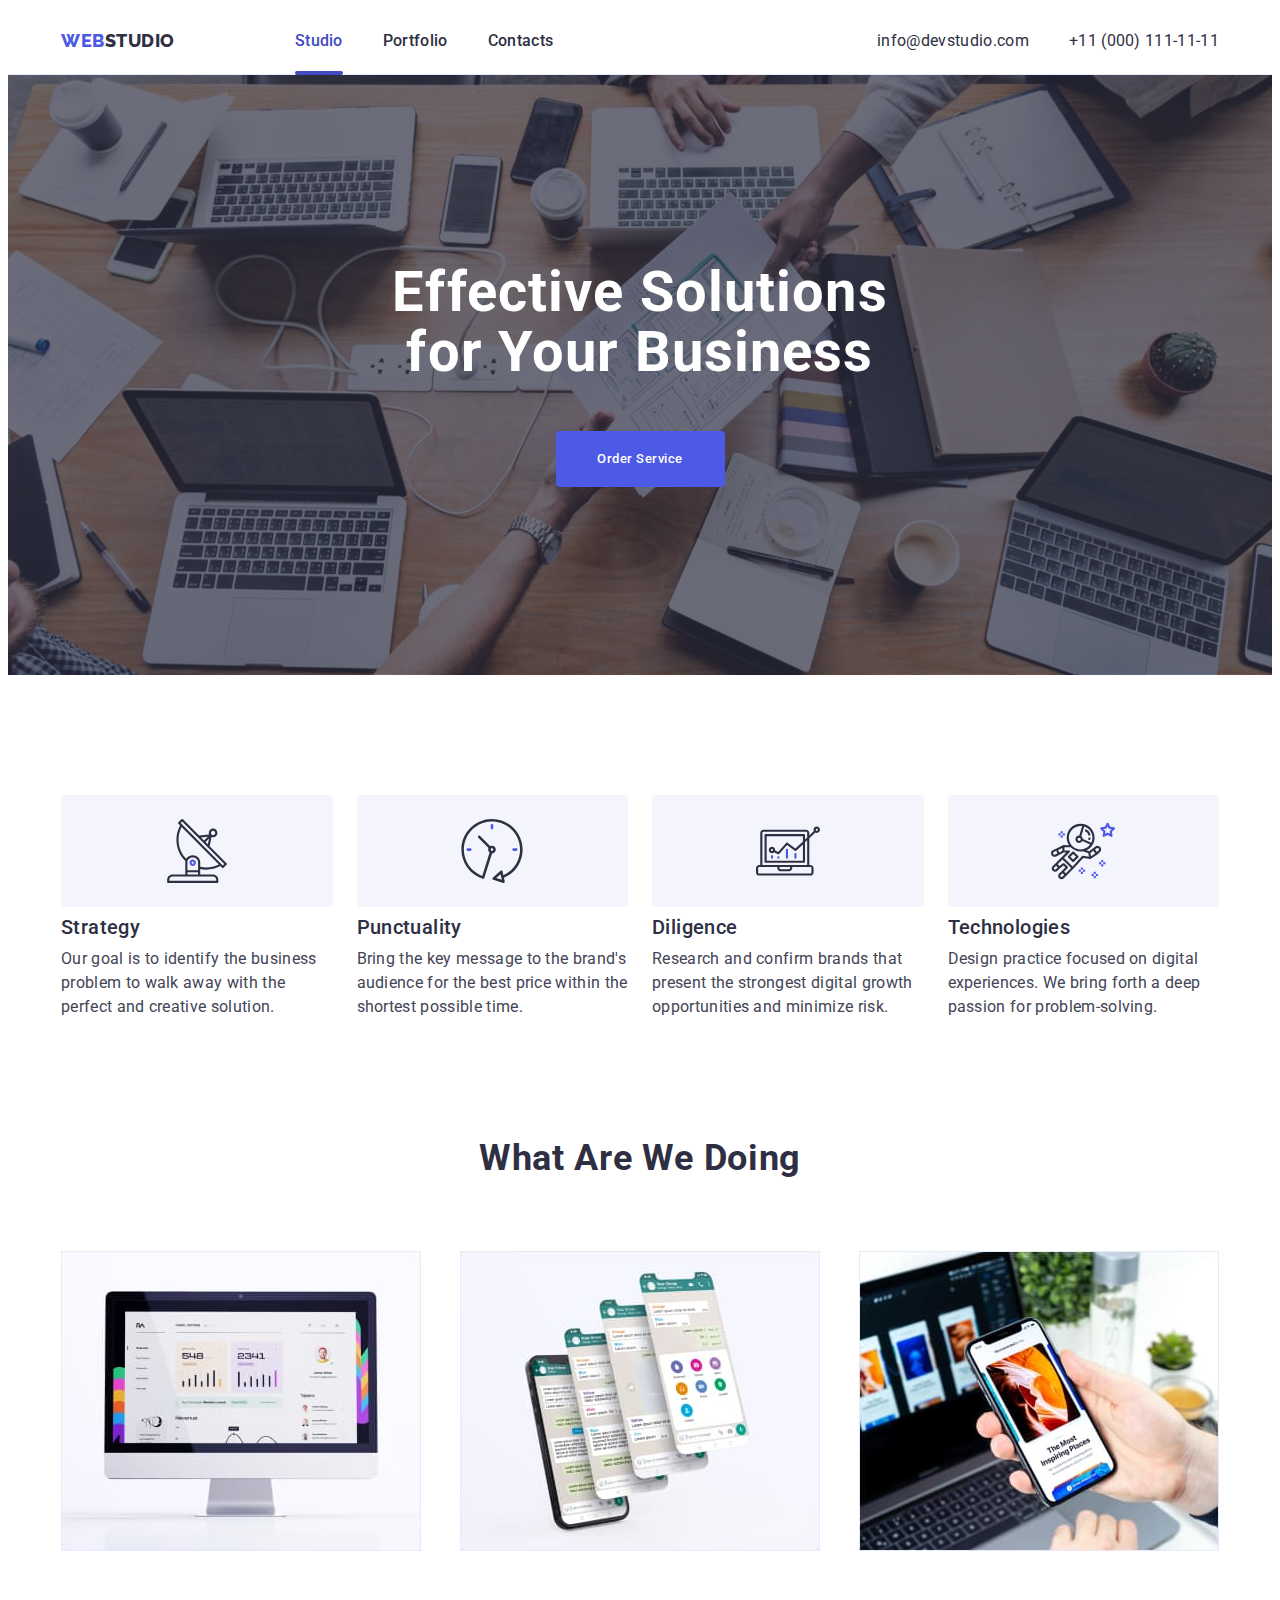
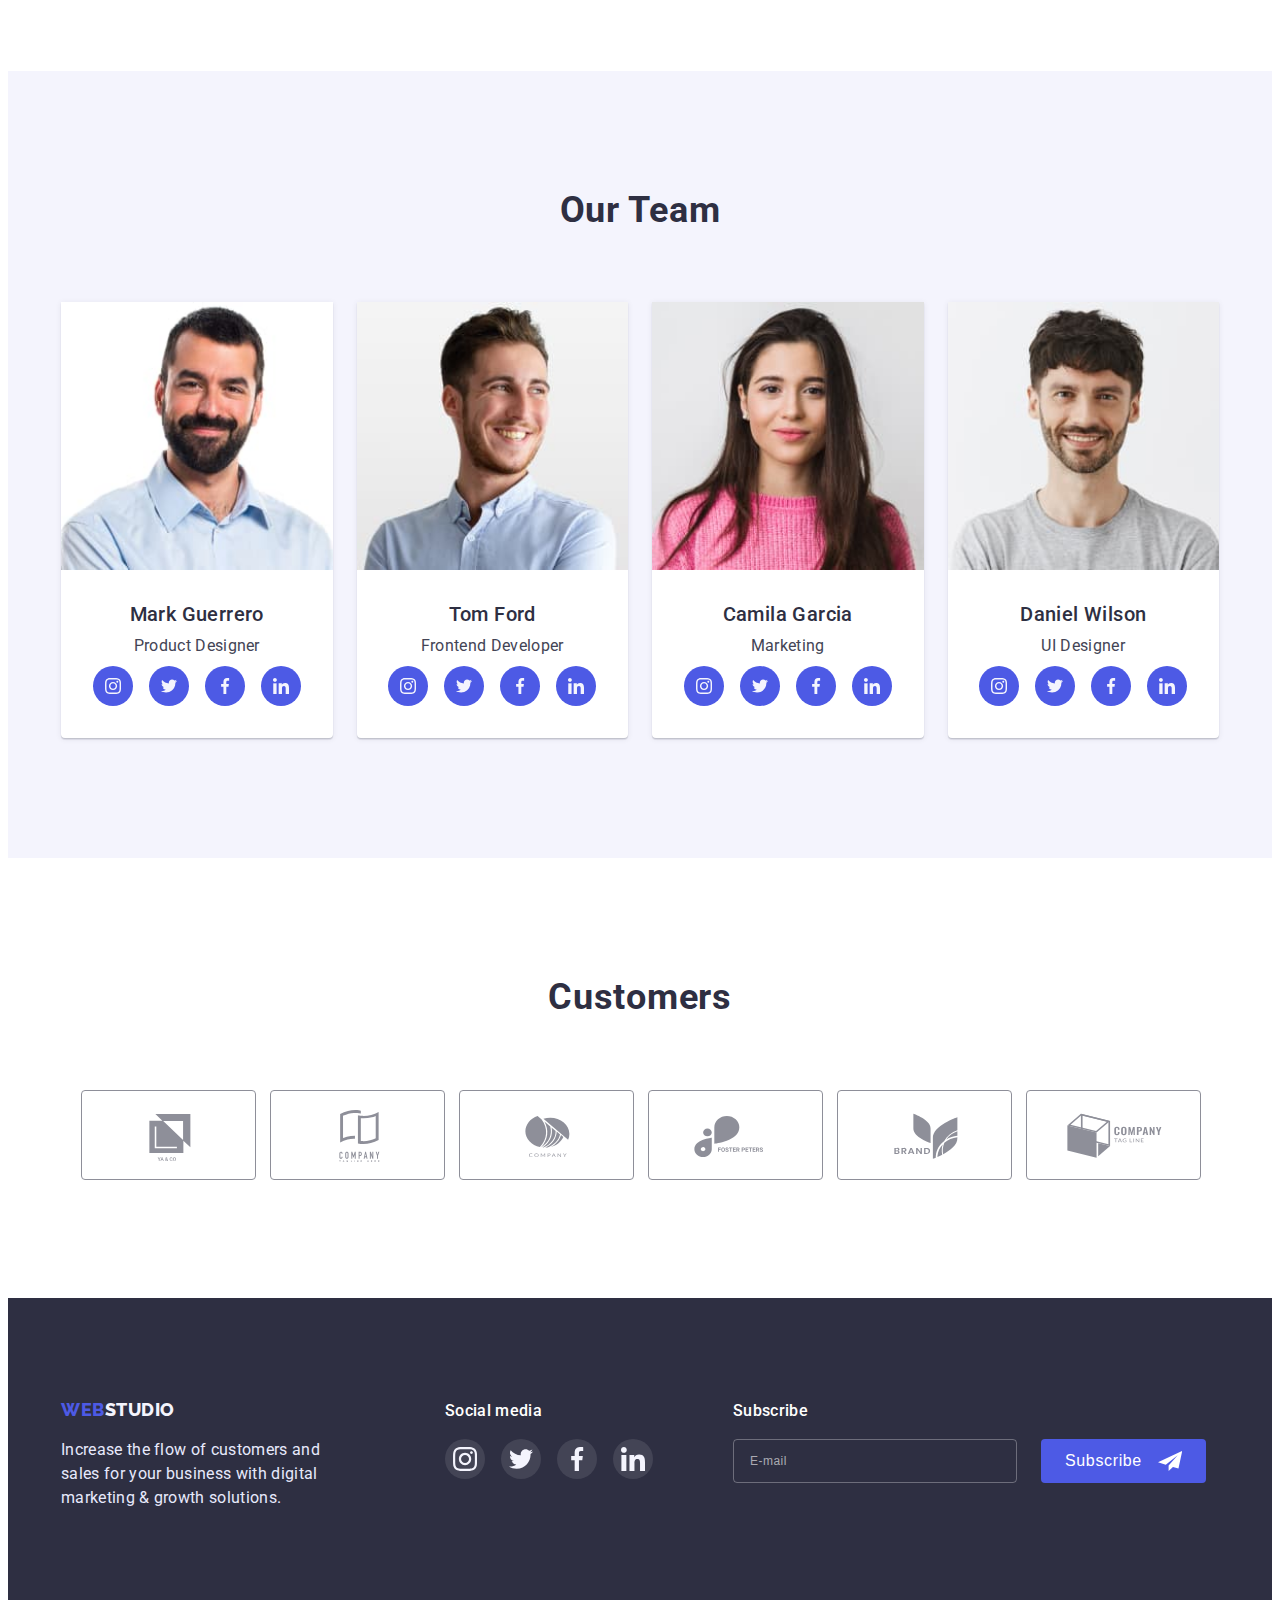
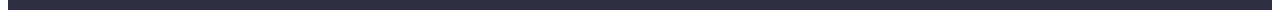
==== commit 4b723370: "gaps in social" ====
--- a/index.html
+++ b/index.html
@@ -38,7 +38,7 @@
           <a class="logo-header" href="./index.html"
             ><span class="logo-web">Web</span>Studio</a
           >
-          <button class="btn-burger" type="button">
+          <button class="btn-burger" type="button" data-menu-open>
             <svg class="icon-burger" width="32" height="22">
               <use href="./images/icons.svg#icon-menu"></use>
             </svg>
@@ -569,6 +569,7 @@
     </footer>
 
     <!-- backdrop -->
+
     <div class="backdrop is-hidden" data-modal>
       <div class="modal">
         <button class="close-btn" type="button" data-modal-close>
@@ -658,8 +659,8 @@
 
     <!-- mobile-menu -->
 
-    <div class="mobile">
-      <button class="close-btn mobile-close-btn" type="button" data-modal-close>
+    <div class="mobile is-hidden" data-menu>
+      <button class="close-btn mobile-close-btn" type="button" data-menu-close>
         <svg class="close-btn-pic" width="8px" height="8px">
           <use href="./images/icons.svg#icon-close"></use>
         </svg>
@@ -686,7 +687,7 @@
             </li>
           </ul>
         </address>
-        <ul class="social-links">
+        <ul class="social-links menu-social-icon-links">
           <li class="social-icon">
             <a
               href="https://www.instagram.com/"
@@ -739,5 +740,6 @@
       </div>
     </div>
     <script src="./js/modal.js"></script>
+    <script src="./js/mobile.js"></script>
   </body>
 </html>
--- a/css/mobile.css
+++ b/css/mobile.css
@@ -28,7 +28,8 @@
 
 .social-links {
     display: flex;
-    justify-content: space-between;
+    gap: 16px;
+    justify-content: center;
 
 }
 
@@ -681,8 +682,7 @@
     background-color: #ffffff;
     z-index: 1;
     opacity: 1;
-    transform: scale(1);
-    transition: transform 250ms var(--transition-type);
+    visibility: visible;
     transition: opacity 250ms cubic-bezier(0.4, 0, 0.2, 1), visibility 250ms var(--transition-type);
 }
 
@@ -690,7 +690,7 @@
     opacity: 0;
     pointer-events: none;
     visibility: hidden;
-    transform: scale(0.6);
+
     transform-origin: right;
 }
 
@@ -758,6 +758,10 @@
     color: #434455;
 }
 
+.menu-social-icon-links {
+    gap: 56px;
+    flex-wrap: wrap;
+}
 
 /* phone properties */
 
--- a/css/tablet.css
+++ b/css/tablet.css
@@ -17,11 +17,11 @@
         margin-bottom: 8px;
     }
 
-    .social-links {
+    /* .social-links {
         justify-content: center;
         gap: 24px;
 
-    }
+    } */
 
     /* header */
     .btn-burger {
--- a/css/desktop.css
+++ b/css/desktop.css
@@ -13,6 +13,7 @@
 
     .container {
         max-width: 1158px;
+        padding: 0 15px;
     }
 
     /* header */
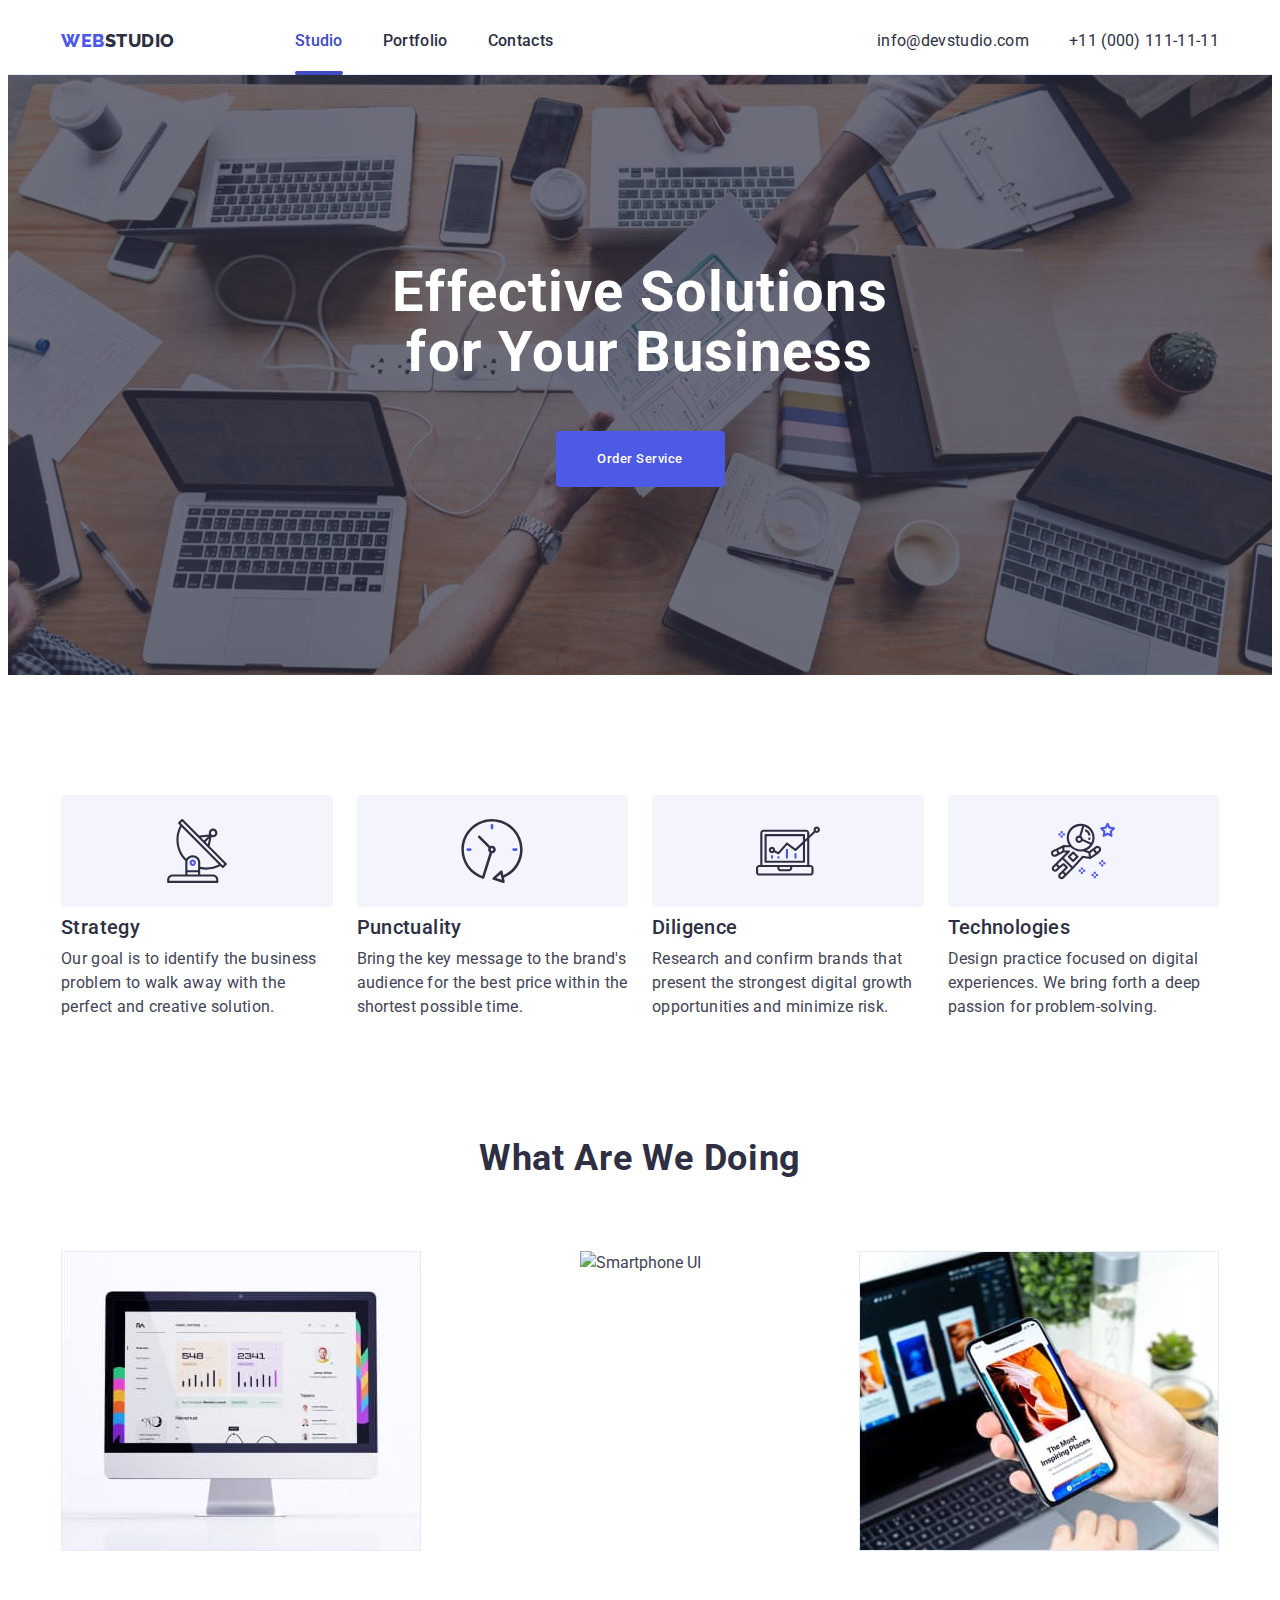
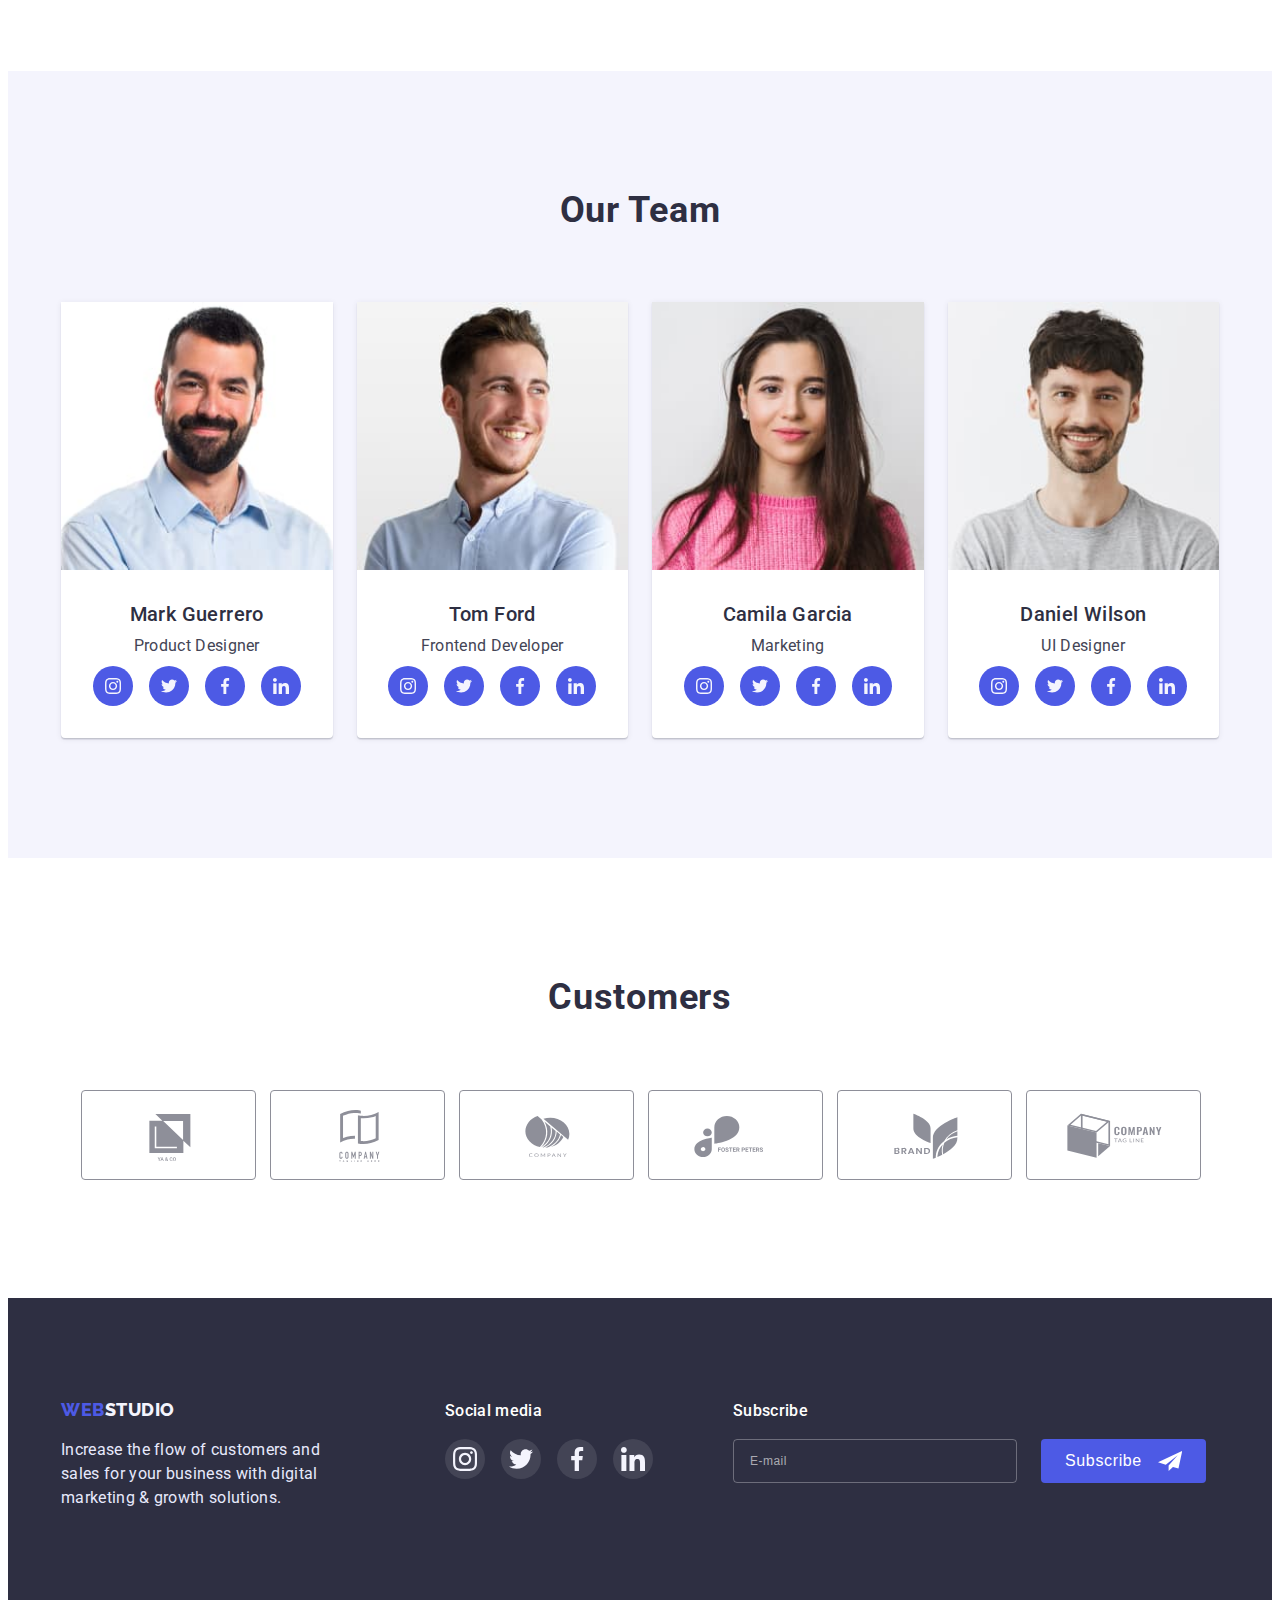
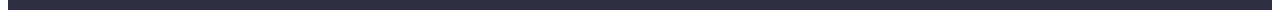
==== commit c7c87a03: "fin" ====
--- a/index.html
+++ b/index.html
@@ -6,8 +6,6 @@
     <meta name="viewport" content="width=device-width, initial-scale=1.0" />
 
     <title>WebStudio</title>
-
-    <meta name="viewport" content="width=device-width, initial-scale=1.0" />
 
     <link rel="icon" href="./images/favicon.ico" type="image/x-icon" />
 
@@ -143,6 +141,7 @@
             <li>
               <img
                 class="card-img"
+                srcset="./images/pc.jpg 1x, ./images/pc2x.jpg 2x"
                 src="./images/pc.jpg"
                 alt="Monitor shows graphic"
                 height="300"
@@ -152,7 +151,11 @@
             <li>
               <img
                 class="card-img"
-                src="./images/smartphon-ui.jpg"
+                srcset="
+                  ./images/Smartphone-ui.jpg   1x,
+                  ./images/smartphone-ui2x.jpg 2x
+                "
+                src="./images/smartphone-ui.jpg"
                 alt="Smartphone UI"
                 height="300"
                 width="360"
@@ -161,6 +164,10 @@
             <li>
               <img
                 class="card-img"
+                srcset="
+                  ./images/smartphone-in-hand.jpg   1x,
+                  ./images/smartphone-in-hand2x.jpg 2x
+                "
                 src="./images/smartphone-in-hand.jpg"
                 alt="Smartphone in hand"
                 height="300"
@@ -178,6 +185,7 @@
             <li class="team-card">
               <img
                 class="card-img"
+                srcset="./images/mark.jpg 1x, ./images/mark2x.jpg 2x"
                 src="./images/mark.jpg"
                 alt="Men in blue shirt"
                 height="260"
@@ -241,6 +249,7 @@
             <li class="team-card">
               <img
                 class="card-img"
+                srcset="./images/tom.jpg 1x, ./images/tom2x.jpg 2x"
                 src="./images/tom.jpg"
                 alt="Smiling young men"
                 height="260"
@@ -304,6 +313,7 @@
             <li class="team-card">
               <img
                 class="card-img"
+                srcset="./images/camila.jpg 1x, ./images/camila2x.jpg 2x"
                 src="./images/camila.jpg"
                 alt="Young women in a pink sweater"
                 height="260"
@@ -367,6 +377,7 @@
             <li class="team-card">
               <img
                 class="card-img"
+                srcset="./images/daniel.jpg 1x, ./images/daniel2x.jpg 2x"
                 src="./images/daniel.jpg"
                 alt="Men in a gray t-shirt"
                 height="260"
--- a/css/styles.css
+++ b/css/styles.css
@@ -50,6 +50,13 @@
 
 p {
     letter-spacing: 0.02em
+}
+
+img {
+    max-width: 100%;
+
+    height: auto;
+    display: block;
 }
 
 :root {
--- a/css/mobile.css
+++ b/css/mobile.css
@@ -90,8 +90,13 @@
 
 .btn-burger {
     border: none;
-}
-
+    background-color: transparent;
+}
+
+.icon-burger {
+
+    stroke: var(--color-text-accent);
+}
 
 .header {
 
@@ -123,16 +128,31 @@
 /* hero */
 
 .hero-section {
+    /* background-image: linear-gradient(rgba(46, 47, 66, 0.7), rgba(46, 47, 66, 0.7)),
+        url(../images/people-office.jpg);
+    background-position: center; */
     background-image: linear-gradient(rgba(46, 47, 66, 0.7), rgba(46, 47, 66, 0.7)),
-        url(../images/people-office.jpg);
+        url(../images/office-tablet.jpg);
     background-position: center;
     background-repeat: no-repeat;
-    max-width: 1440px;
-    object-fit: contain;
+    max-width: 768px;
+    object-fit: cover;
     margin-left: auto;
     margin-right: auto;
     padding: 112px 0px;
     text-align: center;
+}
+
+@media (min-device-pixel-ratio: 2),
+(-webkit-min-device-pixel-ratio: 2),
+(min-resolution: 192dpi),
+(min-resolution: 2dppx) {
+    .hero-section {
+        background-image: linear-gradient(rgba(46, 47, 66, 0.7), rgba(46, 47, 66, 0.7)),
+            url(../images/office-tablet2x.jpg);
+
+    }
+
 }
 
 .hero-header {
--- a/css/tablet.css
+++ b/css/tablet.css
@@ -118,9 +118,33 @@
 
     /* hero */
 
+
     .hero-section {
+        background-image: linear-gradient(rgba(46, 47, 66, 0.7), rgba(46, 47, 66, 0.7)),
+            url(../images/office-tablet.jpg);
+        background-position: center;
+        background-repeat: no-repeat;
+        max-width: 768px;
+        object-fit: contain;
+        margin-left: auto;
+        margin-right: auto;
+        padding: 112px 0px;
+        text-align: center;
         padding: 112px 0px 108px 0px;
     }
+
+    @media (min-device-pixel-ratio: 2),
+    (-webkit-min-device-pixel-ratio: 2),
+    (min-resolution: 192dpi),
+    (min-resolution: 2dppx) {
+        .hero-section {
+            background-image: linear-gradient(rgba(46, 47, 66, 0.7), rgba(46, 47, 66, 0.7)),
+                url(../images/office-tablet2x.jpg);
+
+        }
+
+    }
+
 
     .hero-header {
         margin: 0px auto 40px;
--- a/css/desktop.css
+++ b/css/desktop.css
@@ -23,8 +23,31 @@
     /* hero   */
 
     .hero-section {
+        background-image: linear-gradient(rgba(46, 47, 66, 0.7), rgba(46, 47, 66, 0.7)),
+            url(../images/people-office.jpg);
+        background-position: center;
+        background-repeat: no-repeat;
+        max-width: 1440px;
+        object-fit: contain;
+        margin-left: auto;
+        margin-right: auto;
+        padding: 112px 0px;
+        text-align: center;
         padding: 188px 0px;
     }
+
+    @media (min-device-pixel-ratio: 2),
+    (-webkit-min-device-pixel-ratio: 2),
+    (min-resolution: 192dpi),
+    (min-resolution: 2dppx) {
+        .hero-section {
+            background-image: linear-gradient(rgba(46, 47, 66, 0.7), rgba(46, 47, 66, 0.7)),
+                url(../images/people-office2x.jpg);
+        }
+
+    }
+
+
 
     .hero-header {
         margin: 0px auto 48px;
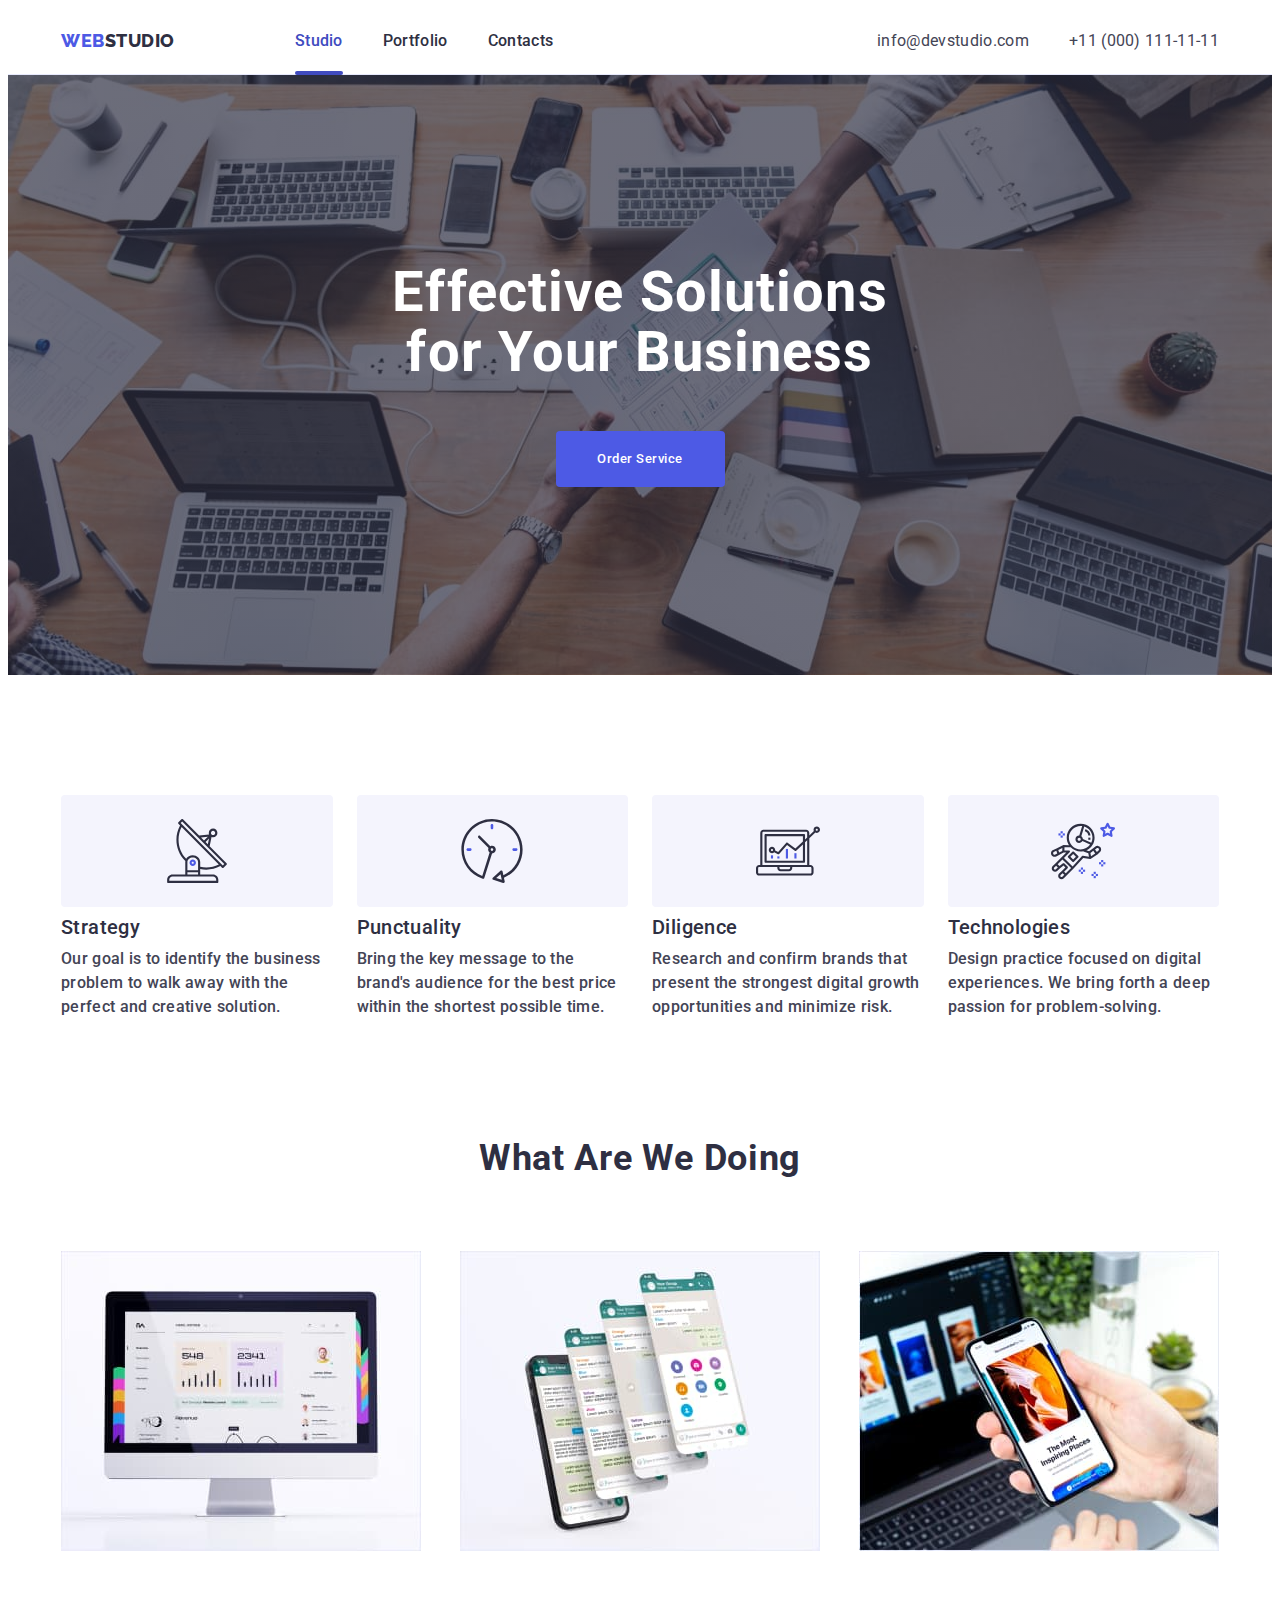
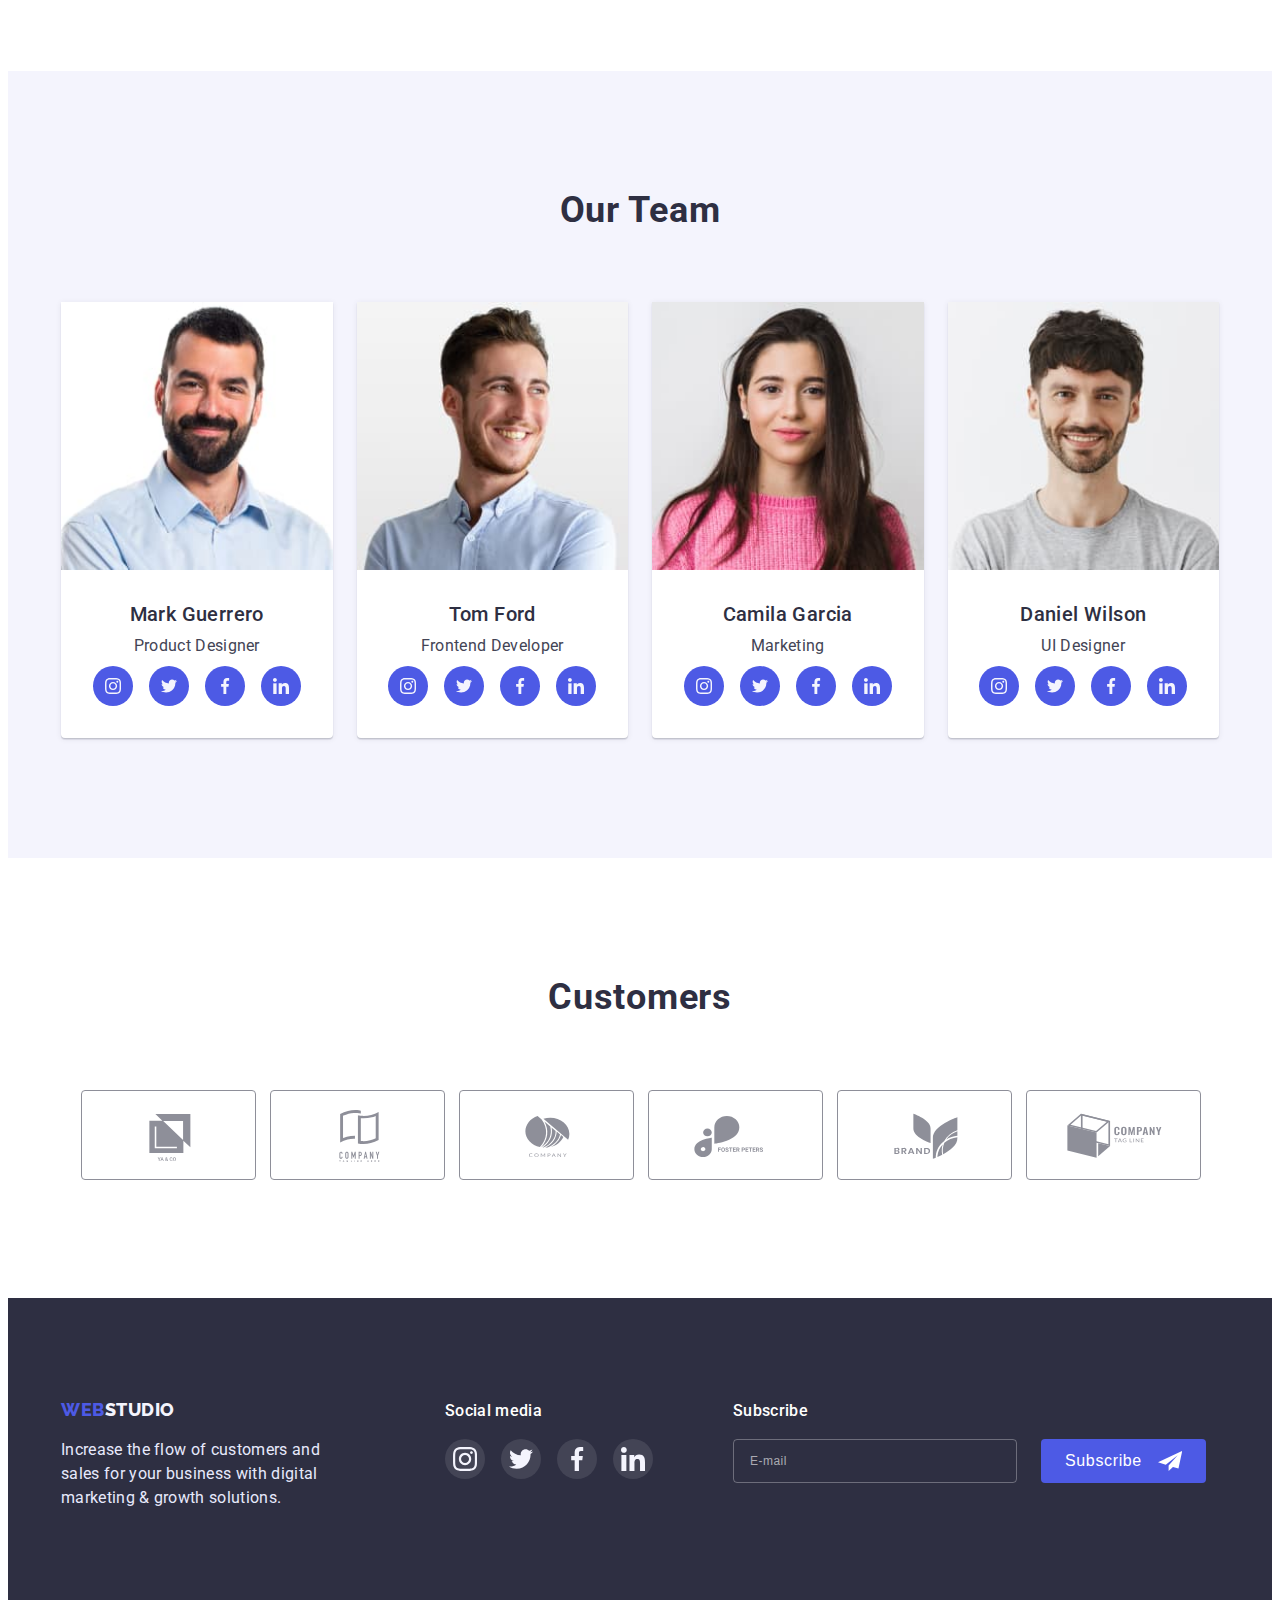
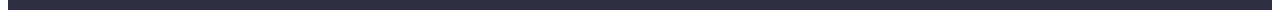
==== commit dfc9fd3a: "clear" ====
--- a/index.html
+++ b/index.html
@@ -152,7 +152,7 @@
               <img
                 class="card-img"
                 srcset="
-                  ./images/Smartphone-ui.jpg   1x,
+                  ./images/smartphone-ui.jpg   1x,
                   ./images/smartphone-ui2x.jpg 2x
                 "
                 src="./images/smartphone-ui.jpg"
--- a/css/mobile.css
+++ b/css/mobile.css
@@ -68,6 +68,17 @@
     margin: 0px auto;
     padding: 0px 15px;
 
+
+}
+
+:root {
+    --color-text: #434455;
+    --color-main: #4d5ae5;
+    --color-hover: rgb(64, 75, 191);
+    --color-text-accent: #2E2F42;
+    --color-text-unaccent: #F4F4FD;
+    --color-alternative: #fff;
+    --transition-type: cubic-bezier(0.4, 0, 0.2, 1);
 }
 
 /* header */
@@ -132,11 +143,11 @@
         url(../images/people-office.jpg);
     background-position: center; */
     background-image: linear-gradient(rgba(46, 47, 66, 0.7), rgba(46, 47, 66, 0.7)),
-        url(../images/office-tablet.jpg);
+        url(../images/office-phone.jpg);
     background-position: center;
     background-repeat: no-repeat;
-    max-width: 768px;
-    object-fit: cover;
+    max-width: 428px;
+    object-fit: contain;
     margin-left: auto;
     margin-right: auto;
     padding: 112px 0px;
@@ -149,9 +160,11 @@
 (min-resolution: 2dppx) {
     .hero-section {
         background-image: linear-gradient(rgba(46, 47, 66, 0.7), rgba(46, 47, 66, 0.7)),
-            url(../images/office-tablet2x.jpg);
-
+            url(../images/office-phone2x.jpg);
+
+        object-fit: contain;
     }
+
 
 }
 
@@ -226,6 +239,17 @@
     line-height: 1.11;
     text-align: center;
     letter-spacing: 0.02em;
+    color: var(--color-text-accent);
+    margin-bottom: 8px;
+}
+
+.features-description {
+    font-weight: 500;
+    font-size: 16px;
+    line-height: 1.5;
+    letter-spacing: 0.02em;
+
+    color: var(--color-text)
 }
 
 .features-item {
@@ -748,7 +772,7 @@
 }
 
 .mobile-nav-link {
-    color: var(--color-main);
+    color: #404BBF;
 }
 
 .mobile-address {
@@ -779,7 +803,7 @@
 }
 
 .menu-social-icon-links {
-    gap: 56px;
+    gap: 24px;
     flex-wrap: wrap;
 }
 
--- a/css/tablet.css
+++ b/css/tablet.css
@@ -17,11 +17,15 @@
         margin-bottom: 8px;
     }
 
-    /* .social-links {
-        justify-content: center;
-        gap: 24px;
-
-    } */
+    :root {
+        --color-text: #434455;
+        --color-main: #4d5ae5;
+        --color-hover: rgb(64, 75, 191);
+        --color-text-accent: #2E2F42;
+        --color-text-unaccent: #F4F4FD;
+        --color-alternative: #fff;
+        --transition-type: cubic-bezier(0.4, 0, 0.2, 1);
+    }
 
     /* header */
     .btn-burger {
@@ -88,6 +92,7 @@
         display: block;
         font-style: normal;
         margin-left: auto;
+        color: var(--color-text);
     }
 
     .address-list {
@@ -97,7 +102,7 @@
 
     .address-link {
         text-decoration: none;
-        color: var(--color-text-accent);
+        color: var(--color-text);
         font-style: normal;
         font-size: 12px;
         line-height: 1.17;
@@ -125,7 +130,6 @@
         background-position: center;
         background-repeat: no-repeat;
         max-width: 768px;
-        object-fit: contain;
         margin-left: auto;
         margin-right: auto;
         padding: 112px 0px;
@@ -141,7 +145,9 @@
             background-image: linear-gradient(rgba(46, 47, 66, 0.7), rgba(46, 47, 66, 0.7)),
                 url(../images/office-tablet2x.jpg);
 
-        }
+            object-fit: contain;
+        }
+
 
     }
 
@@ -165,13 +171,10 @@
 
     .features-section-subtitle {
         text-align: left;
-        font-weight: 500;
-        font-size: 20px;
-        line-height: 1.2;
-        color: var(--color-text-accent);
-        letter-spacing: 0.02em;
-        margin-bottom: 8px;
-    }
+
+    }
+
+    .features-description {}
 
     .features-item {
         flex-basis: calc((100% - 24px) / 2);
--- a/css/desktop.css
+++ b/css/desktop.css
@@ -14,6 +14,16 @@
     .container {
         max-width: 1158px;
         padding: 0 15px;
+    }
+
+    :root {
+        --color-text: #434455;
+        --color-main: #4d5ae5;
+        --color-hover: rgb(64, 75, 191);
+        --color-text-accent: #2E2F42;
+        --color-text-unaccent: #F4F4FD;
+        --color-alternative: #fff;
+        --transition-type: cubic-bezier(0.4, 0, 0.2, 1);
     }
 
     /* header */
@@ -43,6 +53,7 @@
         .hero-section {
             background-image: linear-gradient(rgba(46, 47, 66, 0.7), rgba(46, 47, 66, 0.7)),
                 url(../images/people-office2x.jpg);
+            object-fit: contain;
         }
 
     }
@@ -77,6 +88,14 @@
 
     .features-item {
         flex-basis: calc((100% - 24px * 3) / 4);
+    }
+
+    .features-section-subtitle {
+
+        font-weight: 500;
+        font-size: 20px;
+        line-height: 1.2;
+
     }
 
     .features-icon {
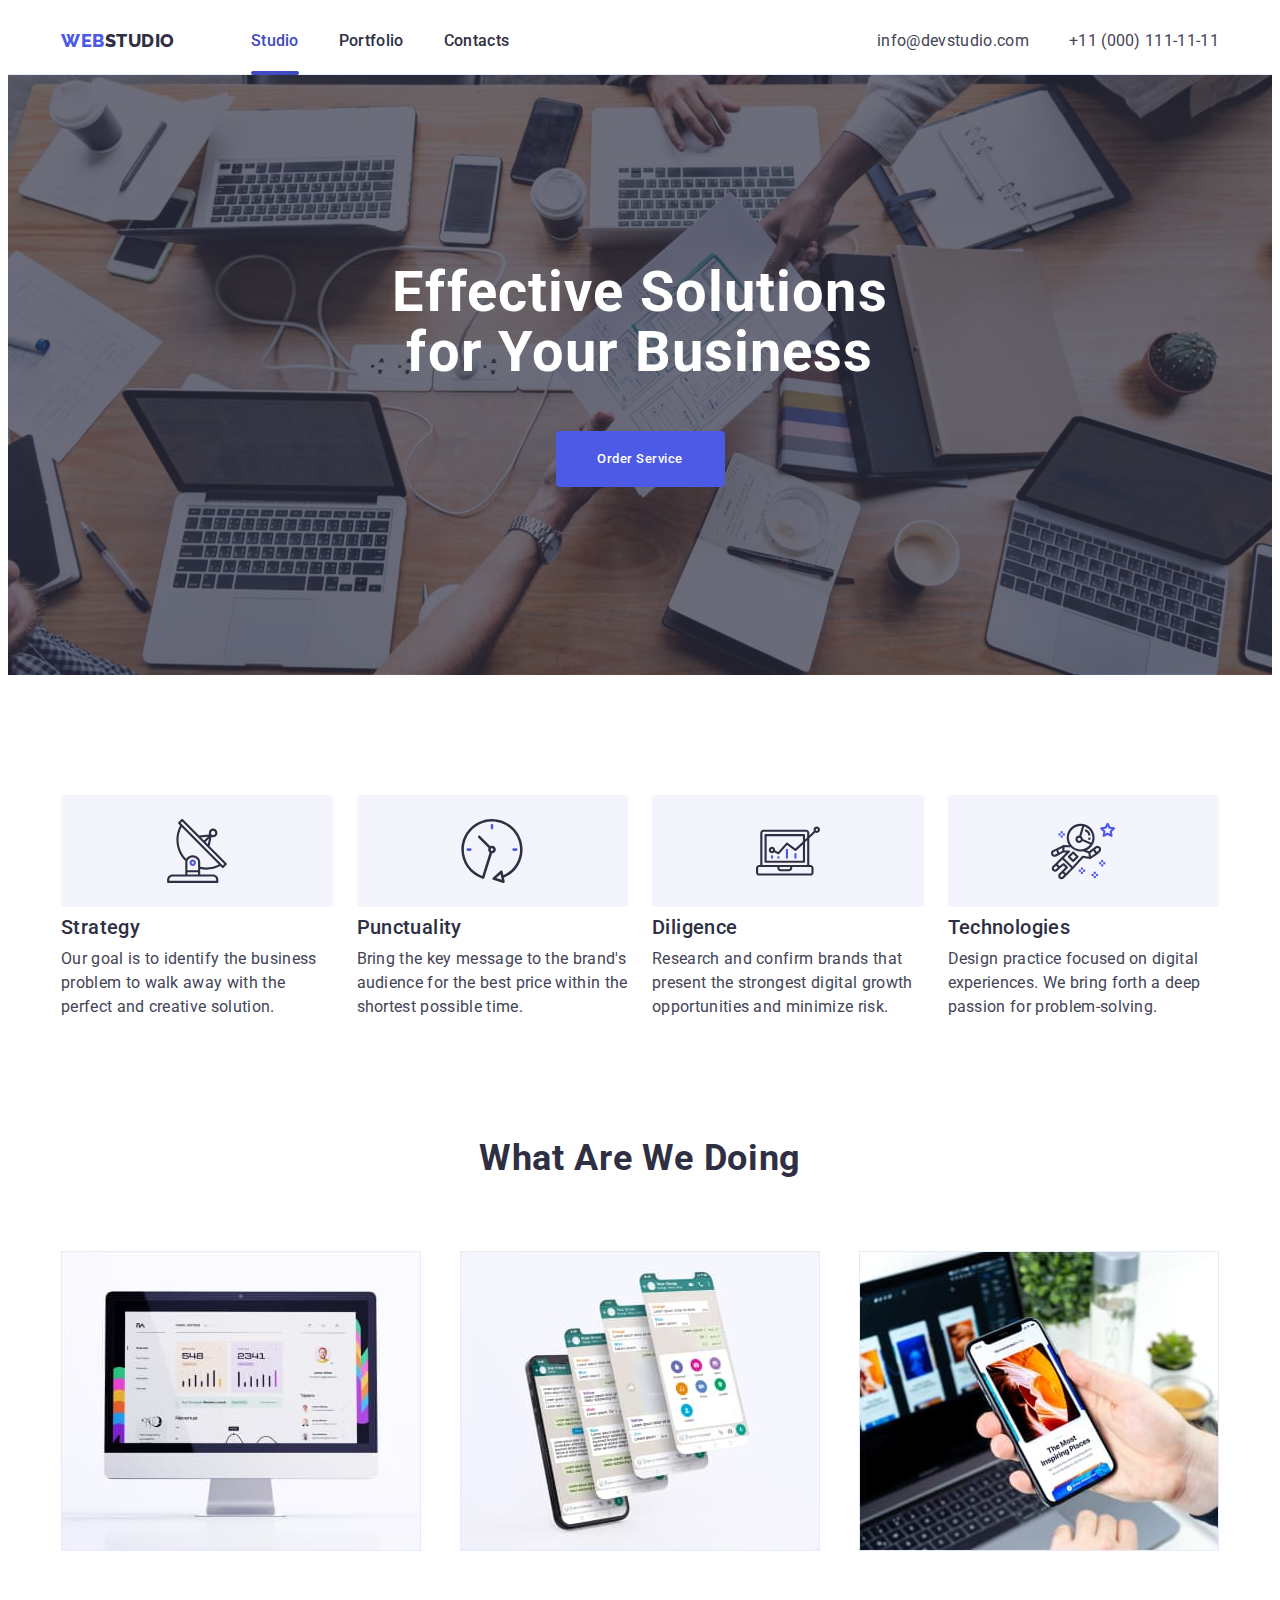
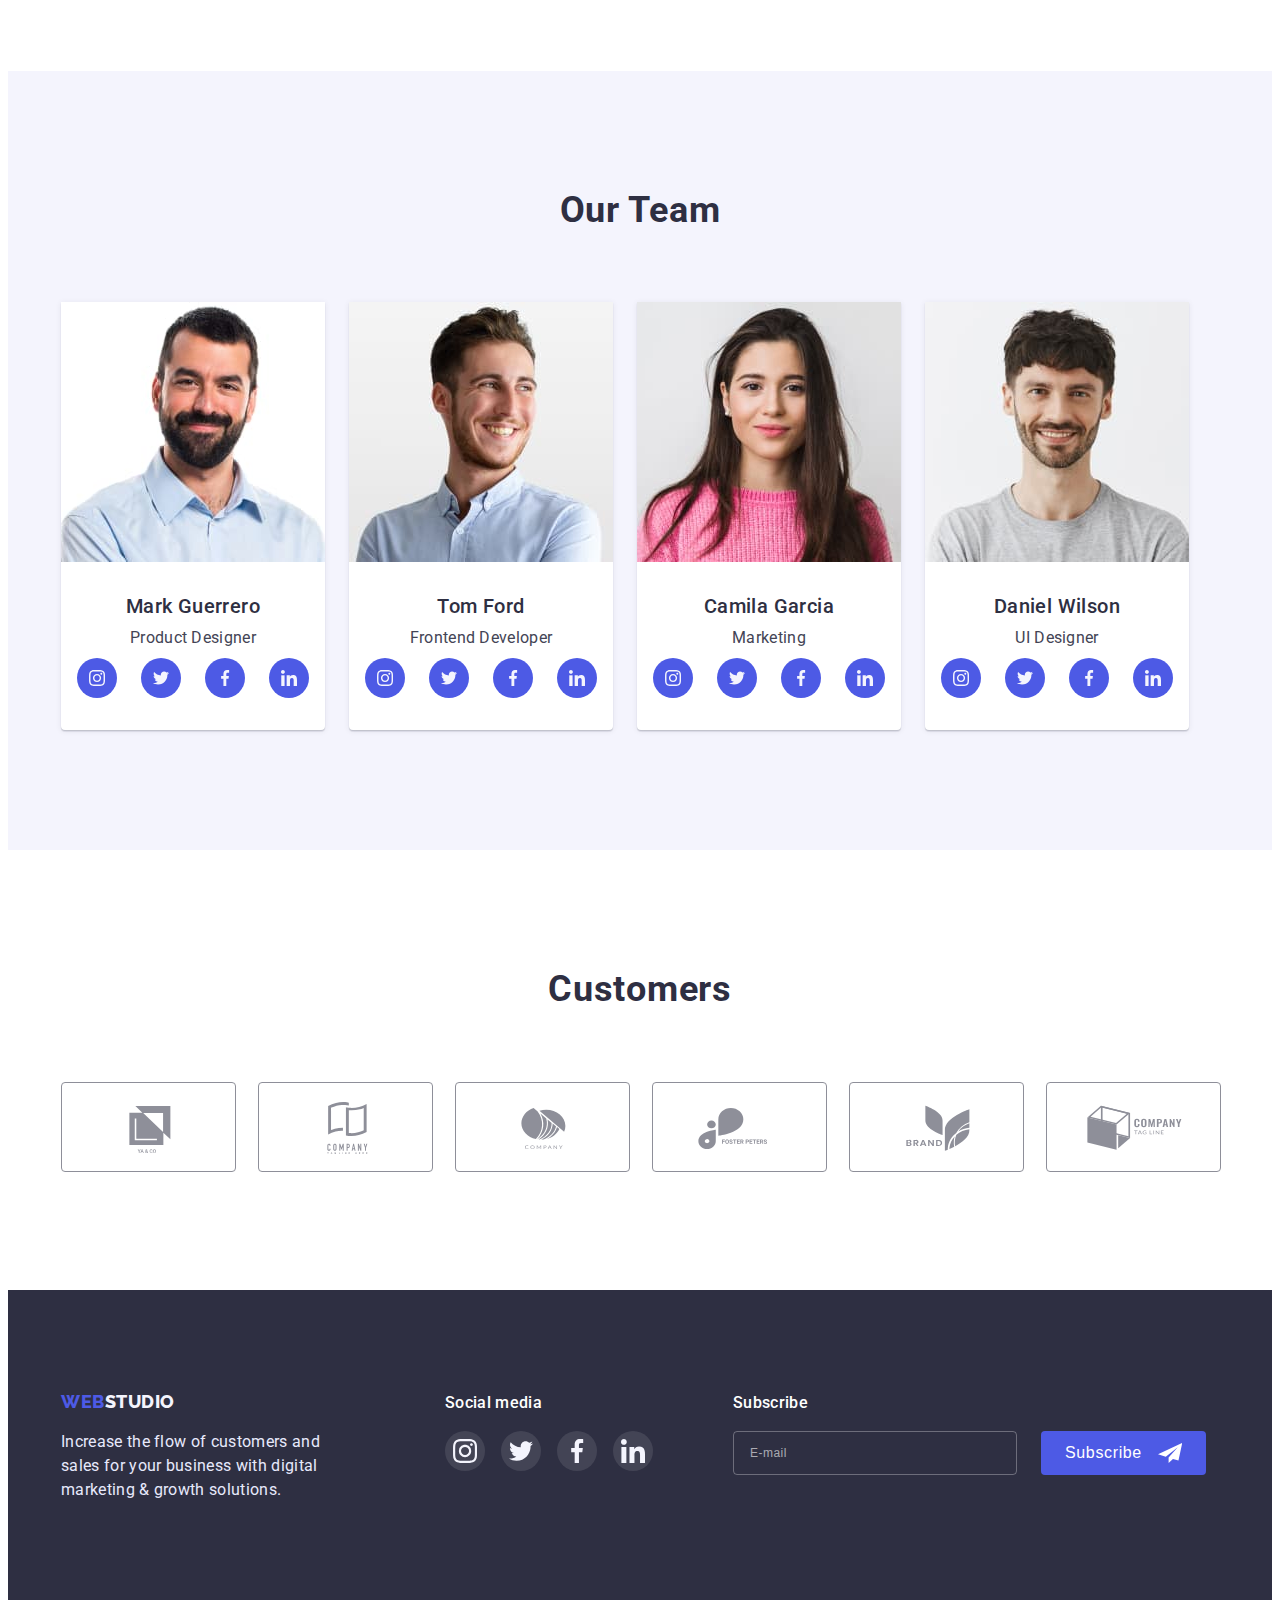
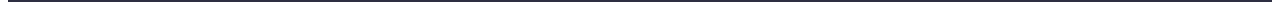
==== commit 226ef7e2: "littile clean" ====
--- a/index.html
+++ b/index.html
@@ -706,7 +706,7 @@
               rel="noopener noreferrer"
               class="social-icon-link"
             >
-              <svg class="social-icon-pic" width="16" height="16">
+              <svg class="social-icon-pic" width="24" height="24">
                 <use href="./images/icons.svg#icon-instagram"></use>
               </svg>
             </a>
@@ -718,7 +718,7 @@
               rel="noopener noreferrer"
               class="social-icon-link"
             >
-              <svg class="social-icon-pic" width="16" height="16">
+              <svg class="social-icon-pic" width="24" height="24">
                 <use href="./images/icons.svg#icon-twitter"></use>
               </svg>
             </a>
@@ -730,7 +730,7 @@
               rel="noopener noreferrer"
               class="social-icon-link"
             >
-              <svg class="social-icon-pic" width="16" height="16">
+              <svg class="social-icon-pic" width="24" height="24">
                 <use href="./images/icons.svg#icon-facebook"></use>
               </svg>
             </a>
@@ -742,7 +742,7 @@
               rel="noopener noreferrer"
               class="social-icon-link"
             >
-              <svg class="social-icon-pic" width="16" height="16">
+              <svg class="social-icon-pic" width="24" height="24">
                 <use href="./images/icons.svg#icon-linkedin"></use>
               </svg>
             </a>
--- a/css/mobile.css
+++ b/css/mobile.css
@@ -28,7 +28,7 @@
 
 .social-links {
     display: flex;
-    gap: 16px;
+    gap: 24px;
     justify-content: center;
 
 }
@@ -146,8 +146,8 @@
         url(../images/office-phone.jpg);
     background-position: center;
     background-repeat: no-repeat;
-    max-width: 428px;
-    object-fit: contain;
+    background-size: cover;
+
     margin-left: auto;
     margin-right: auto;
     padding: 112px 0px;
@@ -162,7 +162,6 @@
         background-image: linear-gradient(rgba(46, 47, 66, 0.7), rgba(46, 47, 66, 0.7)),
             url(../images/office-phone2x.jpg);
 
-        object-fit: contain;
     }
 
 
@@ -284,8 +283,10 @@
 }
 
 .team-card {
+    margin: 0 auto;
 
     flex-basis: 100%;
+    max-width: 264px;
     border-radius: 4px;
     background-color: var(--color-alternative);
     box-shadow: 0px 1px 6px rgba(46, 47, 66, 0.08), 0px 1px 1px rgba(46, 47, 66, 0.16), 0px 2px 1px rgba(46, 47, 66, 0.08);
@@ -795,6 +796,7 @@
 
 .address-link {
     font-size: 20px;
+    font-weight: 500;
     line-height: 1.2;
     letter-spacing: 0.02em;
     text-decoration: none;
@@ -803,8 +805,7 @@
 }
 
 .menu-social-icon-links {
-    gap: 24px;
-    flex-wrap: wrap;
+    gap: 56px;
 }
 
 /* phone properties */
@@ -820,4 +821,15 @@
     .team-section>.container {
         padding: 0 82px;
     }
+
+}
+
+@media screen and (min-width: 320px) and (max-width: 440px) {
+    .menu-social-icon-links {
+        gap: 24px;
+    }
+
+    .mobile-phone {
+        font-size: 24px;
+    }
 }--- a/css/tablet.css
+++ b/css/tablet.css
@@ -107,7 +107,7 @@
         font-size: 12px;
         line-height: 1.17;
         letter-spacing: 0.04em;
-
+        font-weight: 400;
         transition: color;
         transition-duration: 250ms;
         transition-timing-function: var(--transition-type);
@@ -145,7 +145,6 @@
             background-image: linear-gradient(rgba(46, 47, 66, 0.7), rgba(46, 47, 66, 0.7)),
                 url(../images/office-tablet2x.jpg);
 
-            object-fit: contain;
         }
 
 
@@ -171,6 +170,7 @@
 
     .features-section-subtitle {
         text-align: left;
+        font-weight: 500;
 
     }
 
@@ -194,12 +194,13 @@
 
     .team-card {
         flex-basis: calc((100% - 24px) / 2);
+        margin: 0;
     }
 
     /* costumers */
 
 
-    .costumers {
+    .custumers {
         gap: 72px 24px;
     }
 
--- a/css/desktop.css
+++ b/css/desktop.css
@@ -26,9 +26,13 @@
         --transition-type: cubic-bezier(0.4, 0, 0.2, 1);
     }
 
+
+
     /* header */
 
-
+    .nav-list {
+        margin-left: 76px;
+    }
 
     /* hero   */
 
@@ -38,7 +42,7 @@
         background-position: center;
         background-repeat: no-repeat;
         max-width: 1440px;
-        object-fit: contain;
+
         margin-left: auto;
         margin-right: auto;
         padding: 112px 0px;
@@ -53,7 +57,7 @@
         .hero-section {
             background-image: linear-gradient(rgba(46, 47, 66, 0.7), rgba(46, 47, 66, 0.7)),
                 url(../images/people-office2x.jpg);
-            object-fit: contain;
+
         }
 
     }
@@ -90,13 +94,6 @@
         flex-basis: calc((100% - 24px * 3) / 4);
     }
 
-    .features-section-subtitle {
-
-        font-weight: 500;
-        font-size: 20px;
-        line-height: 1.2;
-
-    }
 
     .features-icon {
         height: 112px;
@@ -111,7 +108,6 @@
 
     .features-section-subtitle {
         text-align: left;
-        font-weight: 500;
         font-size: 20px;
         line-height: 1.2;
         color: var(--color-text-accent);
@@ -119,6 +115,10 @@
         margin-bottom: 8px;
     }
 
+    .features-description {
+        font-weight: 400;
+    }
+
     /* doing */
 
     .doing-section {
@@ -156,7 +156,7 @@
         padding-bottom: 120px;
     }
 
-    .costumers {
+    .custumers {
         gap: 24px;
     }
 
